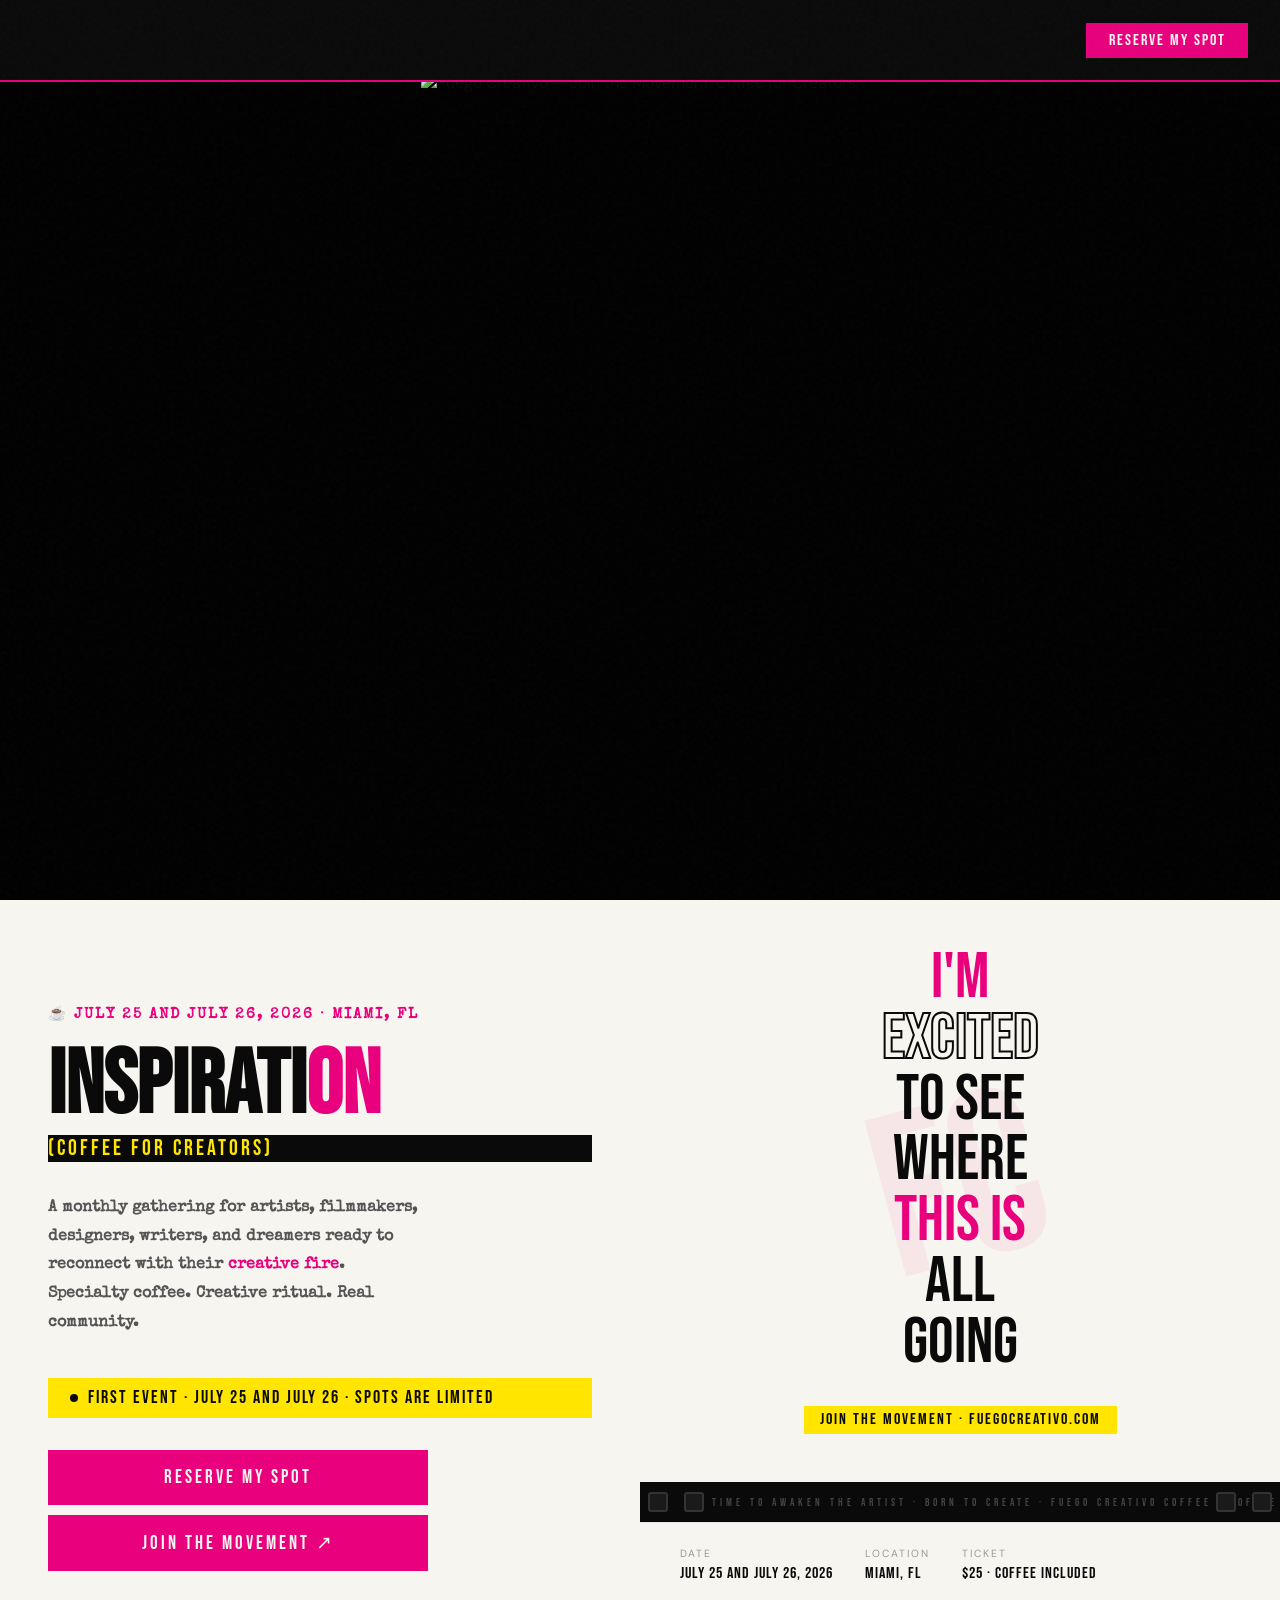
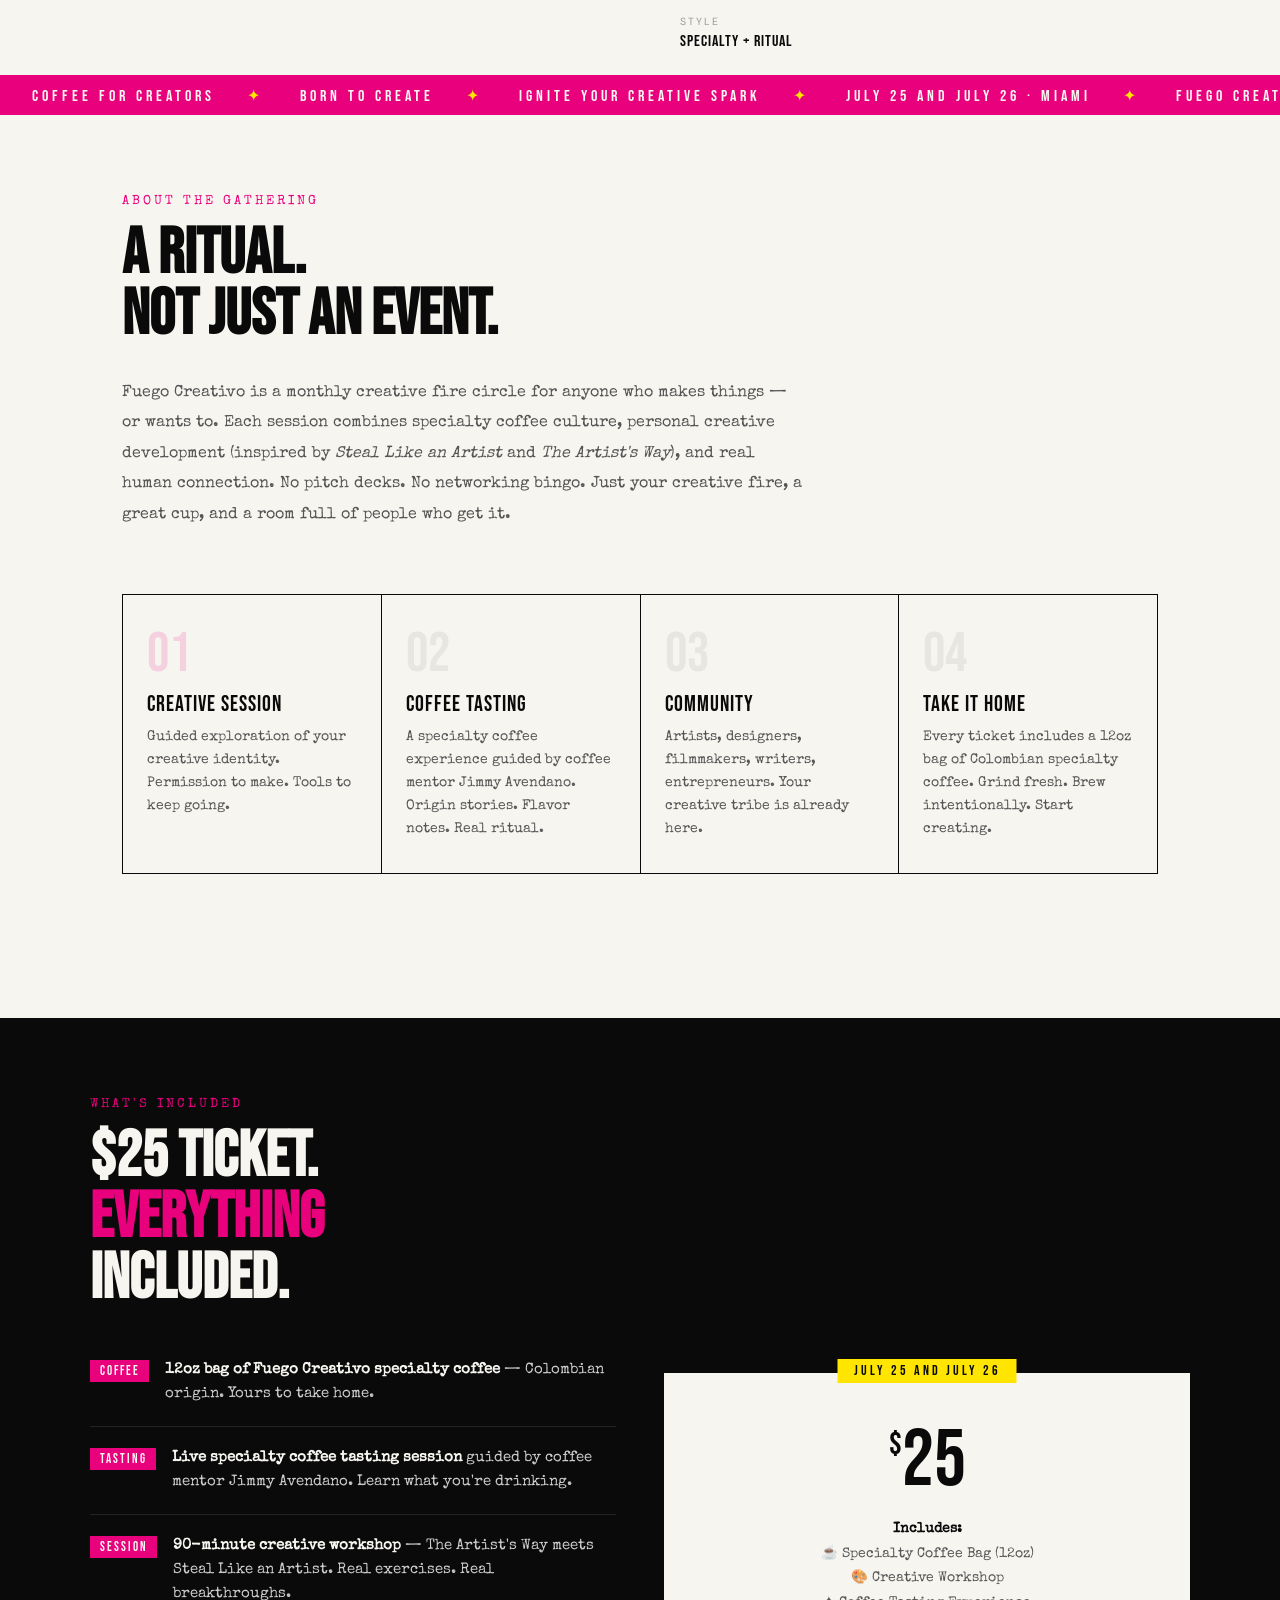
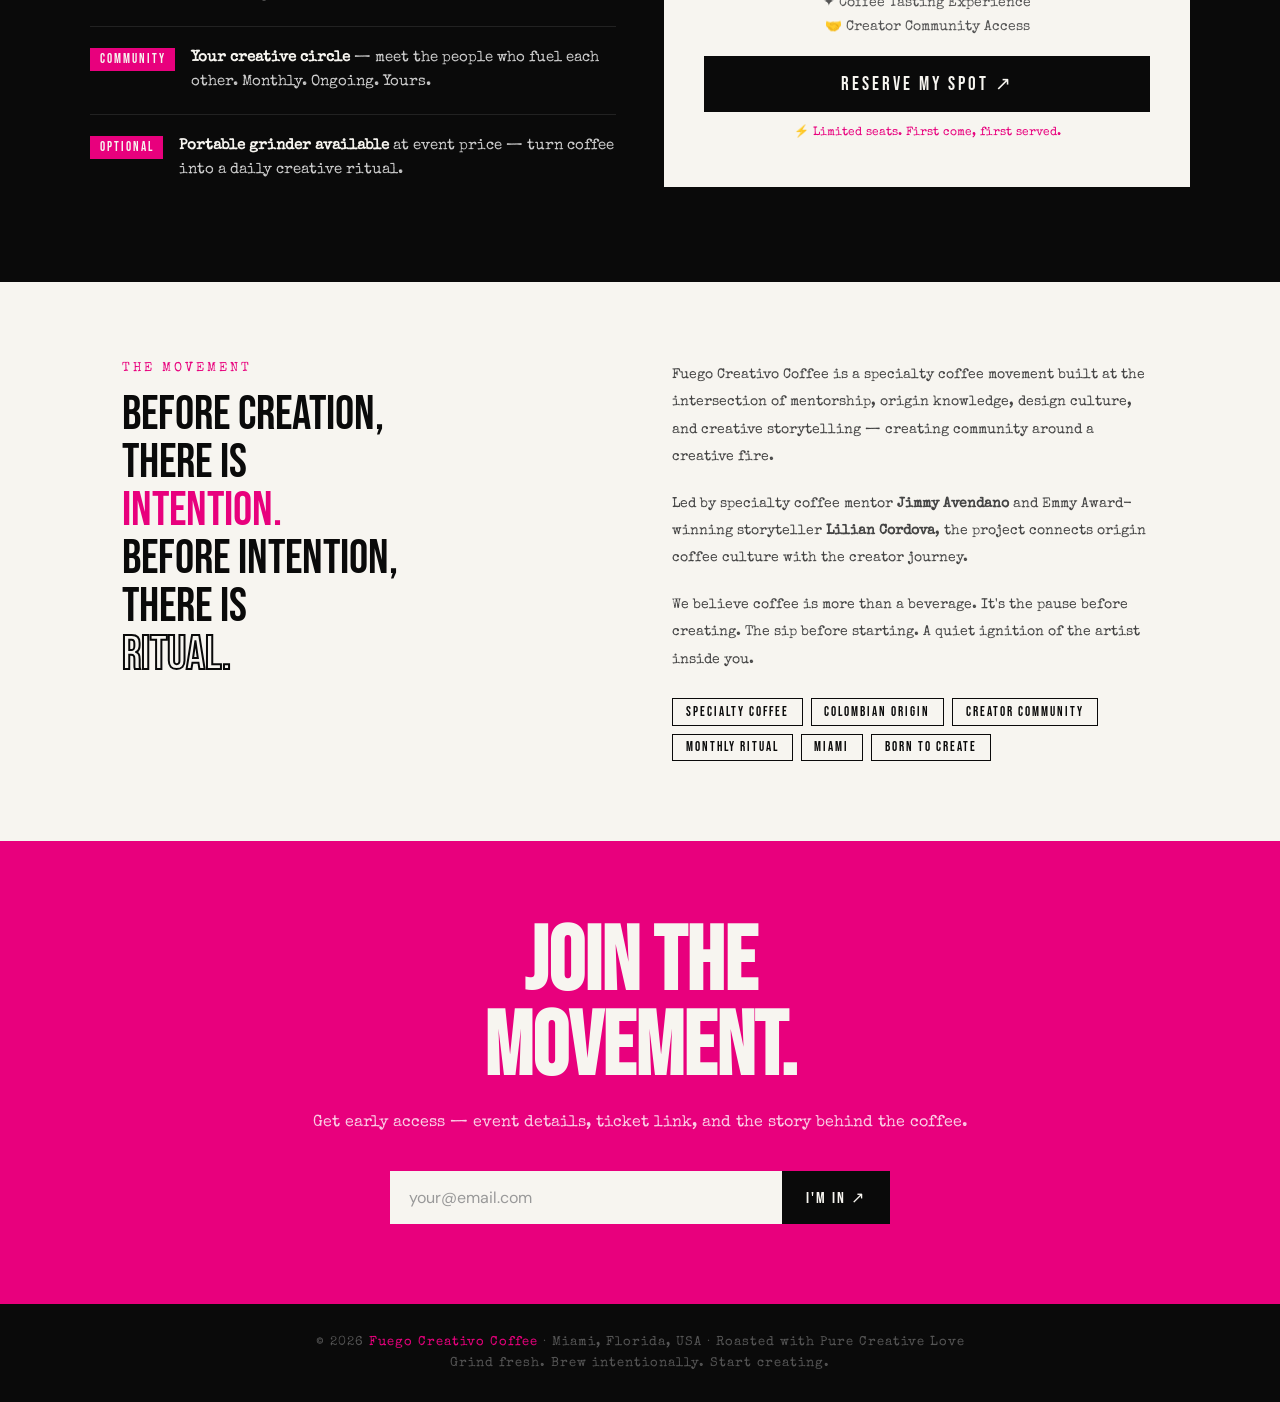
==== index.html @ 5af9d7dc "Refactor email capture and button styles in index.html - Replaced email input forms with a direct li" ====
<!DOCTYPE html>
<html lang="en">

<head>
  <meta charset="UTF-8">
  <meta name="viewport" content="width=device-width, initial-scale=1.0">
  <title>Fuego Creativo — Join the Movement</title>
  <link rel="preconnect" href="https://fonts.googleapis.com">
  <link
    href="https://fonts.googleapis.com/css2?family=Bebas+Neue&family=Special+Elite&family=DM+Sans:wght@300;400;500&display=swap"
    rel="stylesheet">
  <style>
    *,
    *::before,
    *::after {
      box-sizing: border-box;
      margin: 0;
      padding: 0;
    }

    :root {
      --pink: #E8007D;
      --blue: #007DFF;
      --green: #00FF00;
      --yellow: #FFE500;
      --black: #0A0A0A;
      --white: #F7F5F0;
      --gray-light: #E8E6E0;
      --gray-mid: #999;
      --gray-dark: #555;
    }

    html {
      scroll-behavior: smooth;
      overflow-x: hidden;
    }

    body {
      background: var(--white);
      color: var(--black);
      font-family: 'DM Sans', sans-serif;
      overflow-x: hidden;
      width: 100%;
    }

    /* ---- NOISE TEXTURE OVERLAY ---- */
    body::before {
      content: '';
      position: fixed;
      inset: 0;
      pointer-events: none;
      z-index: 999;
      opacity: 0.025;
      background-image: url("data:image/svg+xml,%3Csvg viewBox='0 0 256 256' xmlns='http://www.w3.org/2000/svg'%3E%3Cfilter id='n'%3E%3CfeTurbulence type='fractalNoise' baseFrequency='0.9' numOctaves='4' stitchTiles='stitch'/%3E%3C/filter%3E%3Crect width='100%25' height='100%25' filter='url(%23n)'/%3E%3C/svg%3E");
    }

    /* ---- NAV ---- */
    nav {
      position: fixed;
      top: 0;
      left: 0;
      right: 0;
      z-index: 100;
      display: flex;
      align-items: center;
      justify-content: space-between;
      padding: 1rem 2rem;
      background: var(--black);
      border-bottom: 2px solid var(--pink);
    }

    .nav-logo {
      display: flex;
      align-items: center;
      gap: 10px;
      min-width: 0;
    }

    .nav-logo img {
      height: 48px;
      width: auto;
      display: block;
      object-fit: contain;
      flex-shrink: 0;
    }

    .nav-brand {
      font-family: 'Bebas Neue', sans-serif;
      font-size: 1.4rem;
      color: var(--white);
      letter-spacing: 2px;
    }

    .nav-brand span {
      color: var(--pink);
    }

    .nav-cta {
      background: var(--pink);
      color: var(--white);
      font-family: 'Bebas Neue', sans-serif;
      font-size: 1rem;
      letter-spacing: 2px;
      border: none;
      padding: 0.5rem 1.4rem;
      cursor: pointer;
      text-decoration: none;
      transition: background 0.15s;
    }

    .nav-cta:hover {
      background: #c0006a;
    }

    /* ---- HERO BANNER: altura fija = viewport bajo nav; imagen escala por ALTO (100% del componente) ---- */
    .hero-banner {
      margin-top: 72px;
      width: 100%;
      height: calc(100vh - 72px);
      height: calc(100dvh - 72px);
      min-height: 260px;
      position: relative;
      overflow: hidden;
      background-color: black;
    }

    .hero-banner-img {
      position: absolute;
      left: 50%;
      top: 0;
      transform: translateX(-50%);
      height: 100%;
      width: auto;
      max-width: none;
      display: block;
      pointer-events: none;
    }

    /* ---- HERO (contenido, fondo blanco — debajo del banner) ---- */
    .hero {
      min-height: auto;
      padding-top: 0;
      display: grid;
      grid-template-columns: 1fr 1fr;
      position: relative;
      overflow: hidden;
      color: var(--blue);
      background: var(--white);
    }

    .hero-left {
      background: var(--white);
      padding: 4rem 3rem 4rem;
      display: flex;
      flex-direction: column;
      justify-content: center;
      position: relative;
    }

    .hero-eyebrow {
      font-family: 'Special Elite', monospace;
      font-size: 0.92rem;
      font-weight: 700;
      color: var(--pink);
      letter-spacing: 2px;
      text-transform: uppercase;
      margin-bottom: 1.5rem;
    }

    .hero-title {
      font-family: 'Bebas Neue', sans-serif;
      font-size: clamp(4rem, 7vw, 7rem);
      color: var(--black);
      line-height: 0.9;
      margin-bottom: 0.5rem;
    }

    .hero-title .on {
      color: var(--pink);
    }

    .hero-sub {
      font-family: 'Bebas Neue', sans-serif;
      font-size: 1.4rem;
      color: var(--yellow);
      letter-spacing: 3px;
      background: var(--black);
      display: inline-block;
      margin-bottom: 2rem;
    }

    .hero-desc {
      font-family: 'Special Elite', monospace;
      font-size: 1rem;
      font-weight: 700;
      color: var(--gray-dark);
      line-height: 1.8;
      max-width: 380px;
      margin-bottom: 2.5rem;
    }

    .hero-desc em {
      color: var(--pink);
      font-style: normal;
      font-weight: 700;
    }

    .hero-date-pill {
      display: inline-flex;
      align-items: center;
      gap: 10px;
      background: var(--yellow);
      color: var(--black);
      font-family: 'Bebas Neue', sans-serif;
      font-size: 1.1rem;
      letter-spacing: 2px;
      padding: 0.6rem 1.4rem;
      margin-bottom: 2rem;
    }

    .hero-date-pill .dot {
      width: 8px;
      height: 8px;
      background: var(--black);
      border-radius: 50%;
      animation: blink 1.2s ease-in-out infinite;
    }

    @keyframes blink {

      0%,
      100% {
        opacity: 1;
      }

      50% {
        opacity: 0.2;
      }
    }

    /* ---- HERO CTA (enlaces con estilo de botón) ---- */
    .hero-cta {
      display: flex;
      flex-direction: column;
      gap: 10px;
      max-width: 380px;
    }

    a.btn-main {
      text-decoration: none;
      display: block;
      box-sizing: border-box;
    }

    .btn-main {
      background: var(--pink);
      color: var(--white);
      font-family: 'Bebas Neue', sans-serif;
      font-size: 1.2rem;
      letter-spacing: 3px;
      border: none;
      padding: 1rem;
      cursor: pointer;
      transition: background 0.15s, transform 0.1s;
      text-align: center;
    }

    .btn-main:hover {
      background: #c0006a;
    }

    .btn-main:active {
      transform: scale(0.98);
    }

    /* Anclas: compensar nav fija al hacer scroll */
    #google-form,
    #ticket {
      scroll-margin-top: 88px;
    }

    /* ---- HERO RIGHT ---- */
    .hero-right {
      position: relative;
      display: flex;
      flex-direction: column;
      background: var(--white);
    }

    .hero-poster {
      flex: 1;
      display: flex;
      align-items: center;
      justify-content: center;
      overflow: hidden;
      position: relative;
      min-height: 300px;
      background: var(--white);
    }

    /* Big typographic poster background */
    .poster-bg-text {
      position: absolute;
      font-family: 'Bebas Neue', sans-serif;
      font-size: 18vw;
      color: rgba(232, 0, 125, 0.06);
      white-space: nowrap;
      user-select: none;
      top: 50%;
      left: 50%;
      transform: translate(-50%, -50%) rotate(-15deg);
      pointer-events: none;
    }

    .poster-content {
      position: relative;
      z-index: 2;
      padding: 3rem 2.5rem;
      text-align: center;
    }

    .poster-big {
      font-family: 'Bebas Neue', sans-serif;
      font-size: clamp(2.5rem, 5vw, 4.5rem);
      color: var(--black);
      line-height: 0.95;
      margin-bottom: 1rem;
    }

    .poster-big .highlight {
      color: var(--pink);
      -webkit-text-stroke: 0px;
    }

    .poster-big .outline {
      -webkit-text-stroke: 2px var(--black);
      color: transparent;
    }

    .join-label {
      display: inline-block;
      background: var(--yellow);
      color: var(--black);
      font-family: 'Bebas Neue', sans-serif;
      font-size: 1rem;
      letter-spacing: 2px;
      padding: 0.3rem 1rem;
      margin-top: 1rem;
    }

    /* decorative film strip */
    .film-strip {
      width: 100%;
      height: 40px;
      background: var(--black);
      display: flex;
      align-items: center;
      gap: 0;
      overflow: hidden;
      flex-shrink: 0;
    }

    .film-hole {
      width: 20px;
      height: 20px;
      background: #1a1a1a;
      border: 2px solid #333;
      border-radius: 3px;
      flex-shrink: 0;
      margin: 0 8px;
    }

    .film-text {
      font-family: 'Bebas Neue', sans-serif;
      font-size: 0.7rem;
      color: #444;
      letter-spacing: 4px;
      white-space: nowrap;
      flex: 1;
      text-align: center;
    }

    .hero-info-bar {
      padding: 1.5rem 2.5rem;
      display: flex;
      gap: 2rem;
      border-top: 1.5px solid var(--gray-light);
      flex-wrap: wrap;
      background: var(--white);
    }

    .info-item {
      display: flex;
      flex-direction: column;
      gap: 4px;
    }

    .info-label {
      font-size: 0.65rem;
      text-transform: uppercase;
      letter-spacing: 2px;
      color: var(--gray-mid);
      font-family: 'DM Sans', sans-serif;
    }

    .info-value {
      font-family: 'Bebas Neue', sans-serif;
      font-size: 1rem;
      color: var(--black);
      letter-spacing: 1px;
    }

    /* ---- MARQUEE BAND ---- */
    .marquee-band {
      background: var(--pink);
      overflow: hidden;
      padding: 0.6rem 0;
      white-space: nowrap;
    }

    .marquee-inner {
      display: inline-block;
      animation: marquee 18s linear infinite;
    }

    @keyframes marquee {
      from {
        transform: translateX(0);
      }

      to {
        transform: translateX(-50%);
      }
    }

    .marquee-inner span {
      font-family: 'Bebas Neue', sans-serif;
      font-size: 1rem;
      letter-spacing: 4px;
      color: var(--white);
      margin: 0 2rem;
    }

    .marquee-inner .dot-sep {
      color: var(--yellow);
      margin: 0;
    }

    /* ---- WHAT IS IT ---- */
    .section {
      padding: 5rem 2rem;
      max-width: 1100px;
      margin: 0 auto;
    }

    .section-eyebrow {
      font-family: 'Special Elite', monospace;
      font-size: 0.8rem;
      color: var(--pink);
      letter-spacing: 3px;
      text-transform: uppercase;
      margin-bottom: 1rem;
    }

    .section-title {
      font-family: 'Bebas Neue', sans-serif;
      font-size: clamp(2.5rem, 5vw, 4rem);
      line-height: 0.95;
      margin-bottom: 2rem;
    }

    /* ---- PILLARS GRID ---- */
    .pillars {
      display: grid;
      grid-template-columns: repeat(auto-fit, minmax(220px, 1fr));
      gap: 1px;
      background: var(--black);
      border: 1.5px solid var(--black);
      margin: 4rem 0;
    }

    .pillar {
      background: var(--white);
      padding: 2rem 1.5rem;
      position: relative;
    }

    .pillar-num {
      font-family: 'Bebas Neue', sans-serif;
      font-size: 3.5rem;
      color: var(--gray-light);
      line-height: 1;
      margin-bottom: 0.5rem;
    }

    .pillar-icon {
      font-size: 1.5rem;
      margin-bottom: 0.75rem;
      display: block;
    }

    .pillar-title {
      font-family: 'Bebas Neue', sans-serif;
      font-size: 1.4rem;
      letter-spacing: 1px;
      margin-bottom: 0.5rem;
    }

    .pillar-desc {
      font-size: 0.85rem;
      color: #555;
      line-height: 1.7;
      font-family: 'Special Elite', monospace;
    }

    .pillar:nth-child(1) .pillar-num {
      color: rgba(232, 0, 125, 0.15);
    }

    /* ---- WHAT YOU GET ---- */
    .what-section {
      background: var(--black);
      color: var(--white);
      padding: 5rem 2rem;
    }

    .what-inner {
      max-width: 1100px;
      margin: 0 auto;
    }

    .what-grid {
      display: grid;
      grid-template-columns: 1fr 1fr;
      gap: 3rem;
      align-items: center;
      margin-top: 3rem;
    }

    .what-items {
      display: flex;
      flex-direction: column;
      gap: 1.2rem;
    }

    .what-item {
      display: flex;
      gap: 1rem;
      align-items: flex-start;
      border-bottom: 1px solid #222;
      padding-bottom: 1.2rem;
    }

    .what-item:last-child {
      border-bottom: none;
    }

    .what-tag {
      background: var(--pink);
      color: var(--white);
      font-family: 'Bebas Neue', sans-serif;
      font-size: 0.8rem;
      letter-spacing: 2px;
      padding: 0.2rem 0.6rem;
      flex-shrink: 0;
      margin-top: 2px;
    }

    .what-text {
      font-size: 0.95rem;
      color: #ccc;
      line-height: 1.6;
      font-family: 'Special Elite', monospace;
    }

    .what-text strong {
      color: var(--white);
      font-style: normal;
    }

    .price-box {
      background: var(--white);
      color: var(--black);
      padding: 3rem 2.5rem;
      text-align: center;
      position: relative;
    }

    .price-box::before {
      content: 'July 25 and July 26';
      position: absolute;
      top: -14px;
      left: 50%;
      transform: translateX(-50%);
      background: var(--yellow);
      color: var(--black);
      font-family: 'Bebas Neue', sans-serif;
      font-size: 0.85rem;
      letter-spacing: 3px;
      padding: 0.25rem 1rem;
    }

    .price-amount {
      font-family: 'Bebas Neue', sans-serif;
      font-size: 5rem;
      line-height: 1;
      color: var(--black);
    }

    .price-amount sup {
      font-size: 2rem;
      vertical-align: top;
      margin-top: 0.5rem;
      display: inline-block;
    }

    .price-includes {
      font-family: 'Special Elite', monospace;
      font-size: 0.85rem;
      color: #555;
      margin: 1rem 0;
      line-height: 1.8;
    }

    .price-includes strong {
      color: var(--black);
    }

    .btn-price {
      background: var(--black);
      color: var(--white);
      font-family: 'Bebas Neue', sans-serif;
      font-size: 1.2rem;
      letter-spacing: 3px;
      border: none;
      padding: 1rem 2rem;
      cursor: pointer;
      width: 100%;
      margin-top: 1rem;
      transition: background 0.15s;
      text-decoration: none;
      text-align: center;
      display: block;
      box-sizing: border-box;
    }

    .btn-price:hover {
      background: var(--pink);
    }

    .spots-left {
      font-family: 'Special Elite', monospace;
      font-size: 0.75rem;
      color: var(--pink);
      margin-top: 0.75rem;
    }

    /* ---- ABOUT ---- */
    .about-band {
      padding: 5rem 2rem;
      max-width: 1100px;
      margin: 0 auto;
      display: grid;
      grid-template-columns: 1fr 1fr;
      gap: 4rem;
      align-items: start;
    }

    .about-quote {
      font-family: 'Bebas Neue', sans-serif;
      font-size: clamp(2rem, 4vw, 3rem);
      line-height: 1;
      color: var(--black);
    }

    .about-quote .pink {
      color: var(--pink);
    }

    .about-quote .outline-text {
      -webkit-text-stroke: 2px var(--black);
      color: transparent;
    }

    .about-body {
      font-family: 'Special Elite', monospace;
      font-size: 0.9rem;
      line-height: 1.9;
      color: #444;
    }

    .about-body p {
      margin-bottom: 1.2rem;
    }

    .about-tags {
      display: flex;
      flex-wrap: wrap;
      gap: 8px;
      margin-top: 1.5rem;
    }

    .tag {
      font-family: 'Bebas Neue', sans-serif;
      font-size: 0.8rem;
      letter-spacing: 2px;
      padding: 0.3rem 0.8rem;
      border: 1.5px solid var(--black);
      color: var(--black);
      cursor: default;
    }

    /* ---- BOTTOM CTA ---- */
    .cta-section {
      background: var(--pink);
      padding: 5rem 2rem;
      text-align: center;
    }

    .cta-section .cta-title {
      font-family: 'Bebas Neue', sans-serif;
      font-size: clamp(3rem, 7vw, 6rem);
      color: var(--white);
      line-height: 0.95;
      margin-bottom: 1.5rem;
    }

    .cta-section .cta-sub {
      font-family: 'Special Elite', monospace;
      font-size: 1rem;
      color: rgba(255, 255, 255, 0.8);
      margin-bottom: 2.5rem;
    }

    .cta-form {
      display: flex;
      gap: 0;
      max-width: 500px;
      margin: 0 auto;
    }

    .cta-form input {
      flex: 1;
      background: var(--white);
      border: none;
      font-family: 'DM Sans', sans-serif;
      font-size: 1rem;
      padding: 1rem 1.2rem;
      outline: none;
      color: var(--black);
    }

    .cta-form input::placeholder {
      color: #999;
    }

    .cta-btn {
      background: var(--black);
      color: var(--white);
      font-family: 'Bebas Neue', sans-serif;
      font-size: 1rem;
      letter-spacing: 2px;
      border: none;
      padding: 1rem 1.5rem;
      cursor: pointer;
      white-space: nowrap;
    }

    .cta-btn:hover {
      background: #222;
    }

    /* ---- FOOTER ---- */
    footer {
      background: var(--black);
      color: #555;
      text-align: center;
      padding: 2rem;
      font-family: 'Special Elite', monospace;
      font-size: 0.8rem;
      letter-spacing: 1px;
    }

    footer span {
      color: var(--pink);
    }

    /* ---- SUCCESS STATE ---- */
    .success-msg {
      display: none;
      text-align: center;
      padding: 1.5rem;
      background: rgba(232, 0, 125, 0.1);
      border: 1.5px solid var(--pink);
      margin-top: 0.5rem;
    }

    .success-msg p {
      font-family: 'Special Elite', monospace;
      font-size: 0.9rem;
      color: var(--pink);
    }

    /* ---- GLOBAL OVERFLOW GUARD ---- */
    img,
    video,
    svg,
    iframe {
      max-width: 100%;
    }

    * {
      min-width: 0;
    }

    /* ---- RESPONSIVE ---- */
    @media (max-width: 768px) {

      /* ---- HERO ---- */
      .hero {
        grid-template-columns: 1fr;
        min-height: auto;
      }

      .hero-left {
        padding: 3rem 1.2rem 2.5rem;
        order: 1;
        overflow: hidden;
      }

      .hero-title {
        font-size: clamp(2.6rem, 10vw, 3.5rem);
        word-break: break-word;
      }

      .hero-sub {
        font-size: 1.1rem;
        letter-spacing: 1px;
        max-width: 100%;
        white-space: normal;
        word-break: break-word;
      }

      .hero-desc {
        max-width: 100%;
        font-size: 0.95rem;
        word-break: break-word;
      }

      .hero-eyebrow {
        font-size: 0.82rem;
        letter-spacing: 1px;
        word-break: break-word;
      }

      .hero-date-pill {
        font-size: 0.85rem;
        padding: 0.5rem 0.9rem;
        white-space: normal;
        line-height: 1.4;
        letter-spacing: 1px;
        max-width: 100%;
      }

      .hero-cta {
        max-width: 100%;
        width: 100%;
      }

      .btn-main {
        width: 100%;
        font-size: 1rem;
        padding: 0.9rem 1rem;
        letter-spacing: 1px;
      }

      /* ---- HERO RIGHT ---- */
      .hero-right {
        order: 2;
        min-height: auto;
      }

      .hero-poster {
        min-height: 55vw;
        padding: 0;
      }

      .poster-content {
        padding: 2rem 1.2rem;
      }

      .poster-big {
        font-size: clamp(2rem, 10vw, 3.5rem);
        line-height: 1;
      }

      .poster-bg-text {
        font-size: 40vw;
      }

      .join-label {
        font-size: 0.8rem;
        letter-spacing: 1px;
        padding: 0.3rem 0.7rem;
      }

      .film-strip {
        height: 36px;
      }

      .film-text-extra {
        display: none;
      }

      .hero-info-bar {
        padding: 1rem 1.5rem;
        gap: 1rem;
        display: grid;
        grid-template-columns: 1fr 1fr;
      }

      /* ---- SECCIONES GENERALES ---- */
      .section {
        padding: 3rem 1.2rem;
      }

      .section-title {
        font-size: clamp(2rem, 10vw, 3rem);
      }

      /* pillars */
      .pillars {
        grid-template-columns: 1fr;
        margin: 2rem 0;
      }

      /* what you get */
      .what-section {
        padding: 3rem 1.2rem;
      }

      .what-grid {
        grid-template-columns: 1fr;
        gap: 2rem;
      }

      .price-box {
        padding: 2rem 1.2rem;
      }

      /* about */
      .about-band {
        grid-template-columns: 1fr;
        gap: 2rem;
        padding: 3rem 1.2rem;
      }

      .about-quote {
        font-size: clamp(1.8rem, 8vw, 2.5rem);
      }

      /* cta */
      .cta-section {
        padding: 3rem 1.2rem;
      }

      .cta-form {
        flex-direction: column;
        max-width: 100%;
      }

      .cta-form input,
      .cta-btn {
        width: 100%;
      }

      /* nav */
      nav {
        padding: 0.8rem 1.2rem;
      }

      .nav-logo img {
        height: 40px;
        max-width: 48px;
      }

      .nav-brand {
        font-size: 1.1rem;
        letter-spacing: 1px;
      }

      .nav-cta {
        font-size: 0.85rem;
        padding: 0.4rem 0.9rem;
      }
    }

    /* ---- ENTRANCE ANIMATIONS ---- */
    .fade-up {
      opacity: 0;
      transform: translateY(24px);
      transition: opacity 0.6s ease, transform 0.6s ease;
    }

    .fade-up.visible {
      opacity: 1;
      transform: translateY(0);
    }
  </style>
</head>

<body>

  <!-- NAV -->
  <nav>
    <div class="nav-logo">
      <img src="https://i.imgur.com/DsZ4qYK.png" alt="" loading="eager" decoding="async">
    </div>
    <a href="#ticket" class="nav-cta">Reserve My Spot</a>
  </nav>

  <!-- Imagen subida por lili en google photos -->
  <!-- https://photos.google.com/share/AF1QipPESKp0J7KnhTkKwZ7yNRNxaxfKoaj4ihiTkLRmJrGRpCVS4npY5O2YjLJQ8ughfw/photo/AF1QipOMtvYX56gHQocEB1tMNFiVawGGtebPVFEAqGS8?key=eUp3dnlabGpqal9iOURBdUZSWHBSa1diTzRnM2R3 -->
  <!-- HERO BANNER (altura viewport; imagen a altura 100%) -->
  <section class="hero-banner" aria-label="Fuego Creativo">
    <img class="hero-banner-img" src="https://i.imgur.com/owM4uBe.png"
      alt="Fuego Creativo — Join the Movement. Coffee for Creators." loading="eager" decoding="async">
  </section>

  <!-- HERO -->
  <section class="hero">
    <div class="hero-left">
      <p class="hero-eyebrow">☕ July 25 and July 26, 2026 · Miami, FL</p>
      <h1 class="hero-title">INSPIRATI<span class="on">ON</span></h1>
      <p class="hero-sub">(Coffee For Creators)</p>
      <p class="hero-desc">
        A monthly gathering for artists, filmmakers, designers, writers, and dreamers ready to reconnect with their
        <em>creative fire</em>. Specialty coffee. Creative ritual. Real community.
      </p>

      <div class="hero-date-pill">
        <span class="dot"></span>
        FIRST EVENT · July 25 and July 26 · SPOTS ARE LIMITED
      </div>

      <!-- FORM -->
      <div id="hero-cta">
        <div class="hero-cta">
          <a href="#ticket" class="btn-main">RESERVE MY SPOT</a>
          <a href="#google-form" class="btn-main">JOIN THE MOVEMENT ↗</a>
        </div>
      </div>
    </div>

    <div class="hero-right">
      <div class="hero-poster">
        <div class="poster-bg-text">FC</div>
        <div class="poster-content">
          <div class="poster-big">
            <span class="highlight">I'M</span><br>
            <span class="outline">EXCITED</span><br>
            TO SEE<br>
            WHERE<br>
            <span class="highlight">THIS IS</span><br>
            ALL<br>
            GOING
          </div>
          <div class="join-label">Join the Movement · Fuegocreativo.com</div>
        </div>
      </div>

      <div class="film-strip">
        <div class="film-hole"></div>
        <div class="film-hole"></div>
        <span class="film-text">TIME TO AWAKEN THE ARTIST<span class="film-text-extra"> · BORN TO CREATE · FUEGO
            CREATIVO COFFEE · COFFEE FOR CREATORS</span></span>
        <div class="film-hole"></div>
        <div class="film-hole"></div>
      </div>

      <div class="hero-info-bar">
        <div class="info-item">
          <span class="info-label">Date</span>
          <span class="info-value">July 25 and July 26, 2026</span>
        </div>
        <div class="info-item">
          <span class="info-label">Location</span>
          <span class="info-value">Miami, FL</span>
        </div>
        <div class="info-item">
          <span class="info-label">Ticket</span>
          <span class="info-value">$25 · Coffee Included</span>
        </div>
        <div class="info-item">
          <span class="info-label">Style</span>
          <span class="info-value">Specialty + Ritual</span>
        </div>
      </div>
    </div>
  </section>

  <!-- MARQUEE -->
  <div class="marquee-band" aria-hidden="true">
    <div class="marquee-inner">
      <span>COFFEE FOR CREATORS</span><span class="dot-sep">✦</span>
      <span>BORN TO CREATE</span><span class="dot-sep">✦</span>
      <span>IGNITE YOUR CREATIVE SPARK</span><span class="dot-sep">✦</span>
      <span>July 25 and July 26 · MIAMI</span><span class="dot-sep">✦</span>
      <span>FUEGO CREATIVO COFFEE</span><span class="dot-sep">✦</span>
      <span>JOIN THE MOVEMENT</span><span class="dot-sep">✦</span>
      <span>AWAKEN THE ARTIST</span><span class="dot-sep">✦</span>
      <span>COFFEE FOR CREATORS</span><span class="dot-sep">✦</span>
      <span>BORN TO CREATE</span><span class="dot-sep">✦</span>
      <span>IGNITE YOUR CREATIVE SPARK</span><span class="dot-sep">✦</span>
      <span>July 25 and July 26 · MIAMI</span><span class="dot-sep">✦</span>
      <span>FUEGO CREATIVO COFFEE</span><span class="dot-sep">✦</span>
      <span>JOIN THE MOVEMENT</span><span class="dot-sep">✦</span>
      <span>AWAKEN THE ARTIST</span><span class="dot-sep">✦</span>
    </div>
  </div>

  <!-- WHAT IS IT -->
  <div class="section fade-up">
    <p class="section-eyebrow">About the Gathering</p>
    <h2 class="section-title">A RITUAL.<br>NOT JUST AN EVENT.</h2>
    <p style="font-family:'Special Elite',monospace; font-size:1rem; color:#555; line-height:1.9; max-width:680px;">
      Fuego Creativo is a monthly creative fire circle for anyone who makes things — or wants to. Each session combines
      specialty coffee culture, personal creative development (inspired by <em>Steal Like an Artist</em> and <em>The
        Artist's Way</em>), and real human connection. No pitch decks. No networking bingo. Just your creative fire, a
      great cup, and a room full of people who get it.
    </p>

    <div class="pillars">
      <div class="pillar">
        <div class="pillar-num">01</div>
        <div class="pillar-title">Creative Session</div>
        <p class="pillar-desc">Guided exploration of your creative identity. Permission to make. Tools to keep going.
        </p>
      </div>
      <div class="pillar">
        <div class="pillar-num">02</div>
        <div class="pillar-title">Coffee Tasting</div>
        <p class="pillar-desc">A specialty coffee experience guided by coffee mentor Jimmy Avendano. Origin stories.
          Flavor notes. Real ritual.</p>
      </div>
      <div class="pillar">
        <div class="pillar-num">03</div>
        <div class="pillar-title">Community</div>
        <p class="pillar-desc">Artists, designers, filmmakers, writers, entrepreneurs. Your creative tribe is already
          here.</p>
      </div>
      <div class="pillar">
        <div class="pillar-num">04</div>
        <div class="pillar-title">Take It Home</div>
        <p class="pillar-desc">Every ticket includes a 12oz bag of Colombian specialty coffee. Grind fresh. Brew
          intentionally. Start creating.</p>
      </div>
    </div>
  </div>

  <!-- WHAT YOU GET + TICKET -->
  <div class="what-section" id="ticket">
    <div class="what-inner">
      <p class="section-eyebrow" style="color: #E8007D;">What's Included</p>
      <h2 class="section-title" style="color: var(--white);">$25 TICKET.<br><span
          style="color: var(--pink);">EVERYTHING</span><br>INCLUDED.</h2>

      <div class="what-grid">
        <div class="what-items">
          <div class="what-item">
            <span class="what-tag">COFFEE</span>
            <p class="what-text"><strong>12oz bag of Fuego Creativo specialty coffee</strong> — Colombian origin. Yours
              to take home.</p>
          </div>
          <div class="what-item">
            <span class="what-tag">TASTING</span>
            <p class="what-text"><strong>Live specialty coffee tasting session</strong> guided by coffee mentor Jimmy
              Avendano. Learn what you're drinking.</p>
          </div>
          <div class="what-item">
            <span class="what-tag">SESSION</span>
            <p class="what-text"><strong>90-minute creative workshop</strong> — The Artist's Way meets Steal Like an
              Artist. Real exercises. Real breakthroughs.</p>
          </div>
          <div class="what-item">
            <span class="what-tag">COMMUNITY</span>
            <p class="what-text"><strong>Your creative circle</strong> — meet the people who fuel each other. Monthly.
              Ongoing. Yours.</p>
          </div>
          <div class="what-item">
            <span class="what-tag">OPTIONAL</span>
            <p class="what-text"><strong>Portable grinder available</strong> at event price — turn coffee into a daily
              creative ritual.</p>
          </div>
        </div>

        <div class="price-box">
          <div class="price-amount"><sup>$</sup>25</div>
          <p class="price-includes">
            <strong>Includes:</strong><br>
            ☕ Specialty Coffee Bag (12oz)<br>
            🎨 Creative Workshop<br>
            ✦ Coffee Tasting Experience<br>
            🤝 Creator Community Access
          </p>
          <a href="https://www.eventbrite.com/e/fuego-creativo-monthly-gathering-tickets-1989271072327?aff=oddtdtcreator"
            class="btn-price" target="_blank" rel="noopener noreferrer">RESERVE MY SPOT ↗</a>
          <p class="spots-left">⚡ Limited seats. First come, first served.</p>
        </div>
      </div>
    </div>
  </div>

  <!-- ABOUT -->
  <div class="about-band fade-up">
    <div>
      <p class="section-eyebrow">The Movement</p>
      <div class="about-quote">
        BEFORE CREATION,<br>
        THERE IS<br>
        <span class="pink">INTENTION.</span><br>
        BEFORE INTENTION,<br>
        THERE IS<br>
        <span class="outline-text">RITUAL.</span>
      </div>
    </div>
    <div>
      <div class="about-body">
        <p>Fuego Creativo Coffee is a specialty coffee movement built at the intersection of mentorship, origin
          knowledge, design culture, and creative storytelling — creating community around a creative fire.</p>
        <p>Led by specialty coffee mentor <strong>Jimmy Avendano</strong> and Emmy Award-winning storyteller
          <strong>Lilian Cordova</strong>, the project connects origin coffee culture with the creator journey.
        </p>
        <p>We believe coffee is more than a beverage. It's the pause before creating. The sip before starting. A quiet
          ignition of the artist inside you.</p>
      </div>
      <div class="about-tags">
        <span class="tag">SPECIALTY COFFEE</span>
        <span class="tag">COLOMBIAN ORIGIN</span>
        <span class="tag">CREATOR COMMUNITY</span>
        <span class="tag">MONTHLY RITUAL</span>
        <span class="tag">MIAMI</span>
        <span class="tag">BORN TO CREATE</span>
      </div>
    </div>
  </div>

  <!-- BOTTOM CTA -->
  <div class="cta-section" id="google-form">
    <h2 class="cta-title">JOIN THE<br>MOVEMENT.</h2>
    <p class="cta-sub">Get early access — event details, ticket link, and the story behind the coffee.</p>
    <form class="cta-form" id="ctaForm"
      action="https://google.us15.list-manage.com/subscribe/post?u=fffe2862cacbb609a5a94c54c&amp;id=5f646c5e90&amp;f_id=0055b9e0f0"
      method="post" target="mailchimp-hidden"
      onsubmit="handleSubmit(event, 'ctaForm', 'ctaSuccess')">
      <input type="email" name="EMAIL" id="mce-EMAIL-cta" placeholder="your@email.com" required>
      <div aria-hidden="true" style="position:absolute;left:-5000px;">
        <input type="text" name="b_fffe2862cacbb609a5a94c54c_5f646c5e90" tabindex="-1" value="">
      </div>
      <button type="submit" class="cta-btn">I'M IN ↗</button>
    </form>
    <div class="success-msg" id="ctaSuccess"
      style="max-width:500px;margin:0.75rem auto 0;background:rgba(255,255,255,0.15);border-color:rgba(255,255,255,0.5);">
      <p style="color:white;">🔥 Welcome to the movement. See you July 25 and July 26.</p>
    </div>
  </div>

  <iframe name="mailchimp-hidden" title="Mailchimp signup" style="display:none;"></iframe>

  <!-- FOOTER -->
  <footer>
    <p>© 2026 <span>Fuego Creativo Coffee</span> · Miami, Florida, USA · Roasted with Pure Creative Love</p>
    <p style="margin-top:0.5rem;">Grind fresh. Brew intentionally. Start creating.</p>
  </footer>

  <script>
    function handleSubmit(e, formId, successId) {
      e.preventDefault();
      const form = document.getElementById(formId);
      const success = document.getElementById(successId);
      const email = form.querySelector('input[name="EMAIL"]');
      if (!email || !email.value.trim()) return;

      form.submit();

      form.style.display = 'none';
      success.style.display = 'block';
    }

    // Scroll-triggered fade-ups
    const observer = new IntersectionObserver((entries) => {
      entries.forEach(e => {
        if (e.isIntersecting) {
          e.target.classList.add('visible');
        }
      });
    }, { threshold: 0.15 });

    document.querySelectorAll('.fade-up').forEach(el => observer.observe(el));
  </script>
</body>

</html>
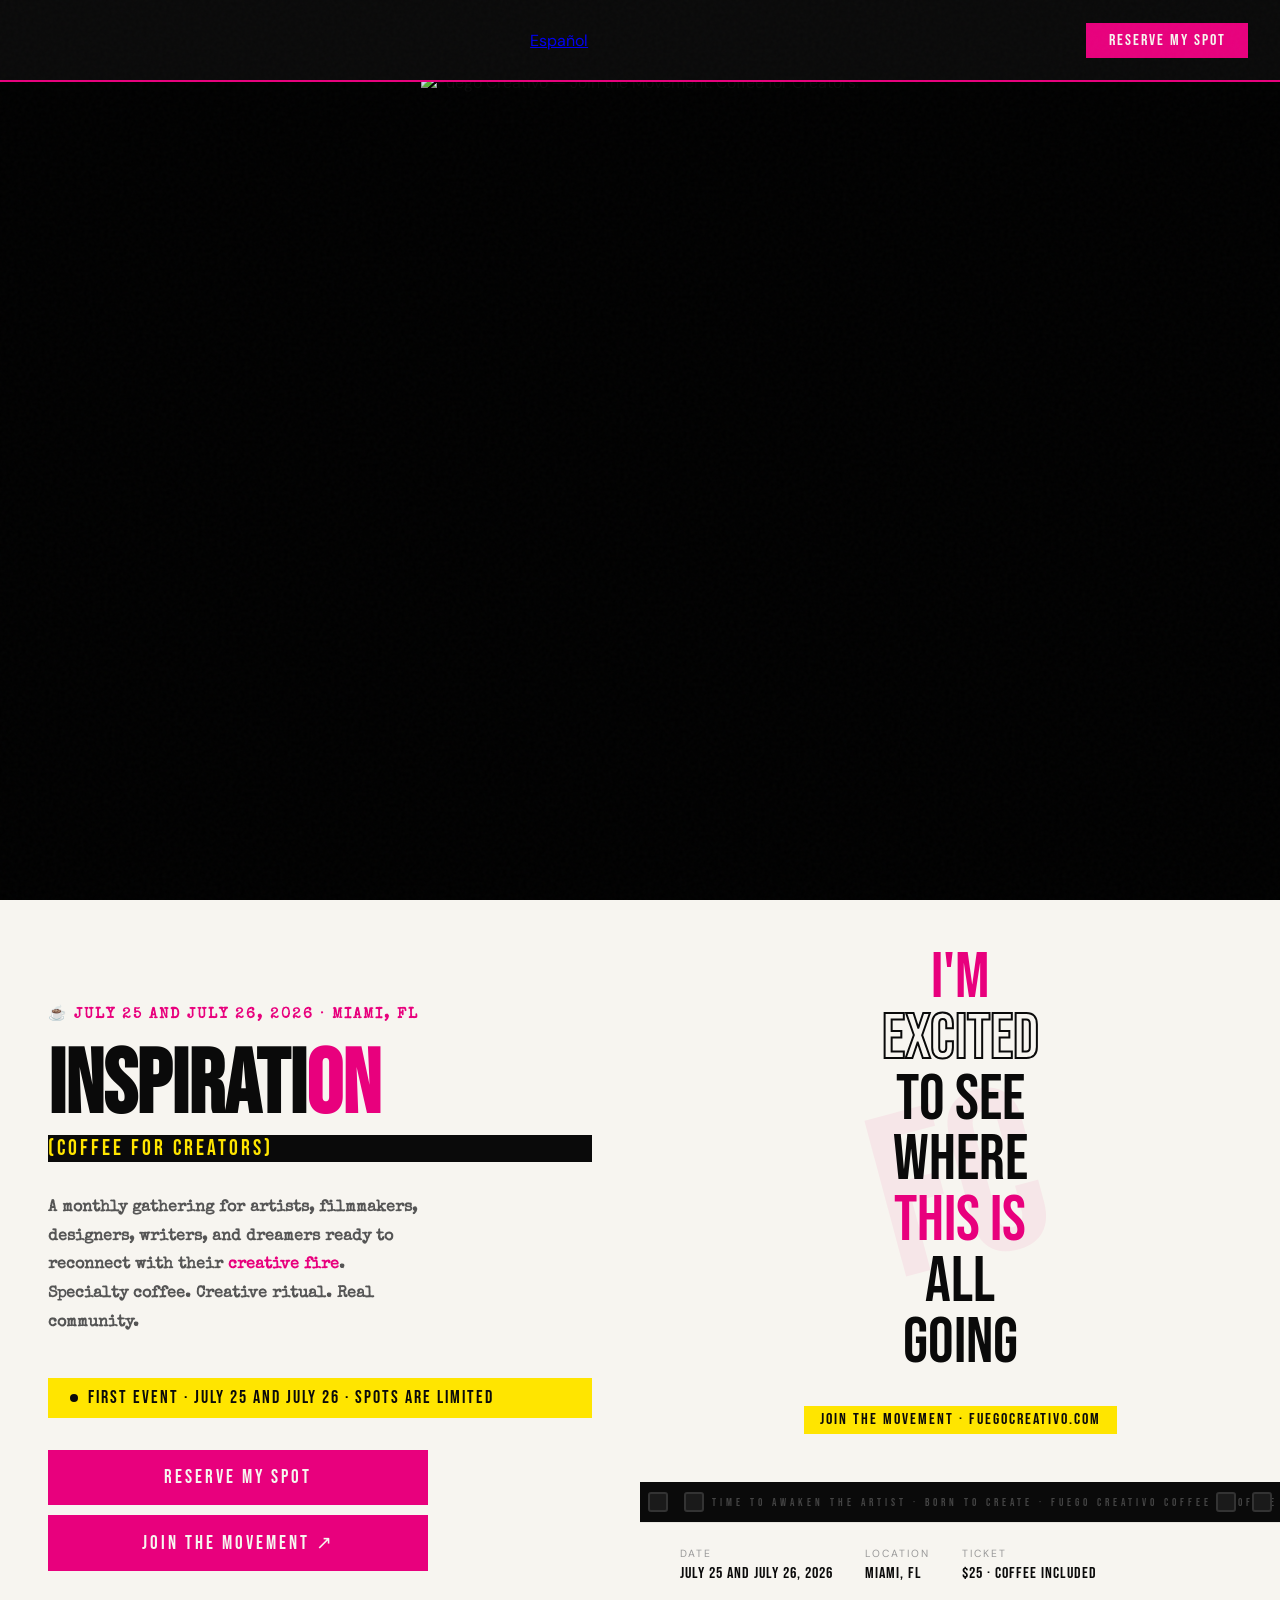
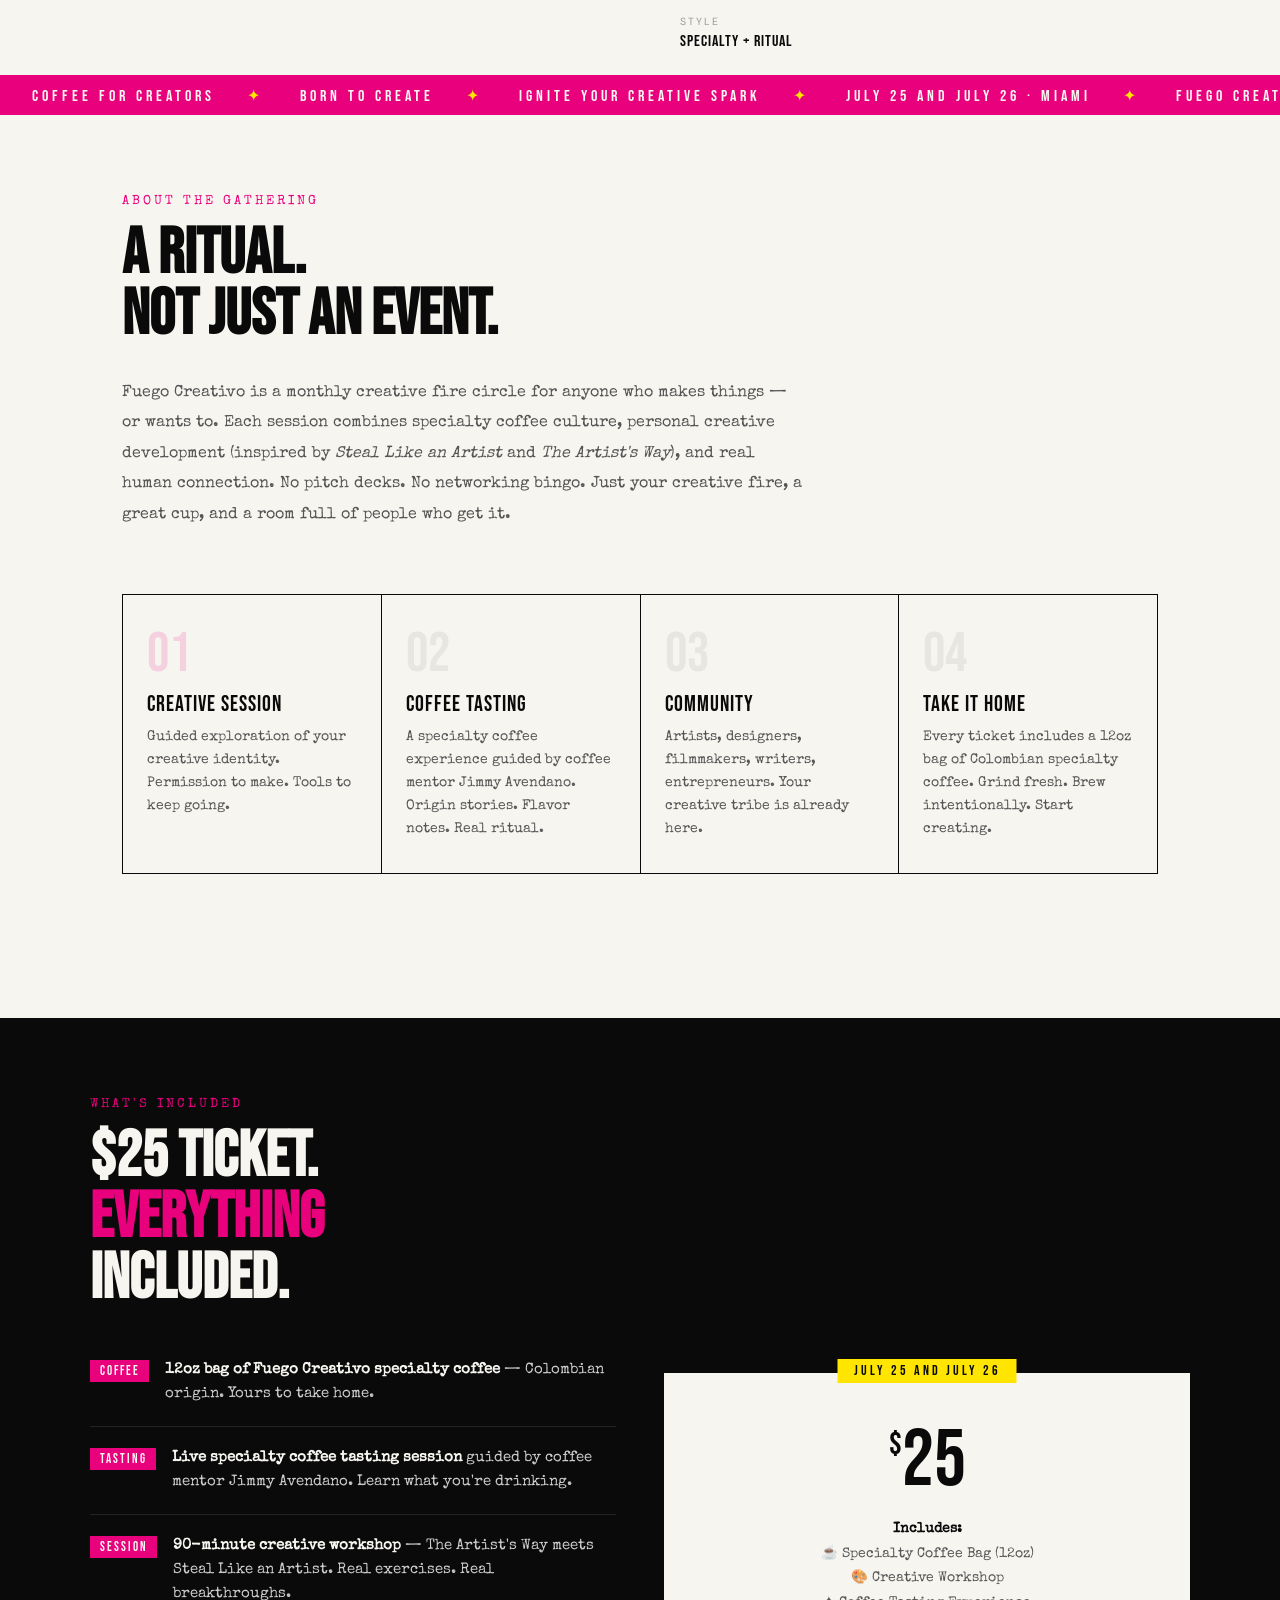
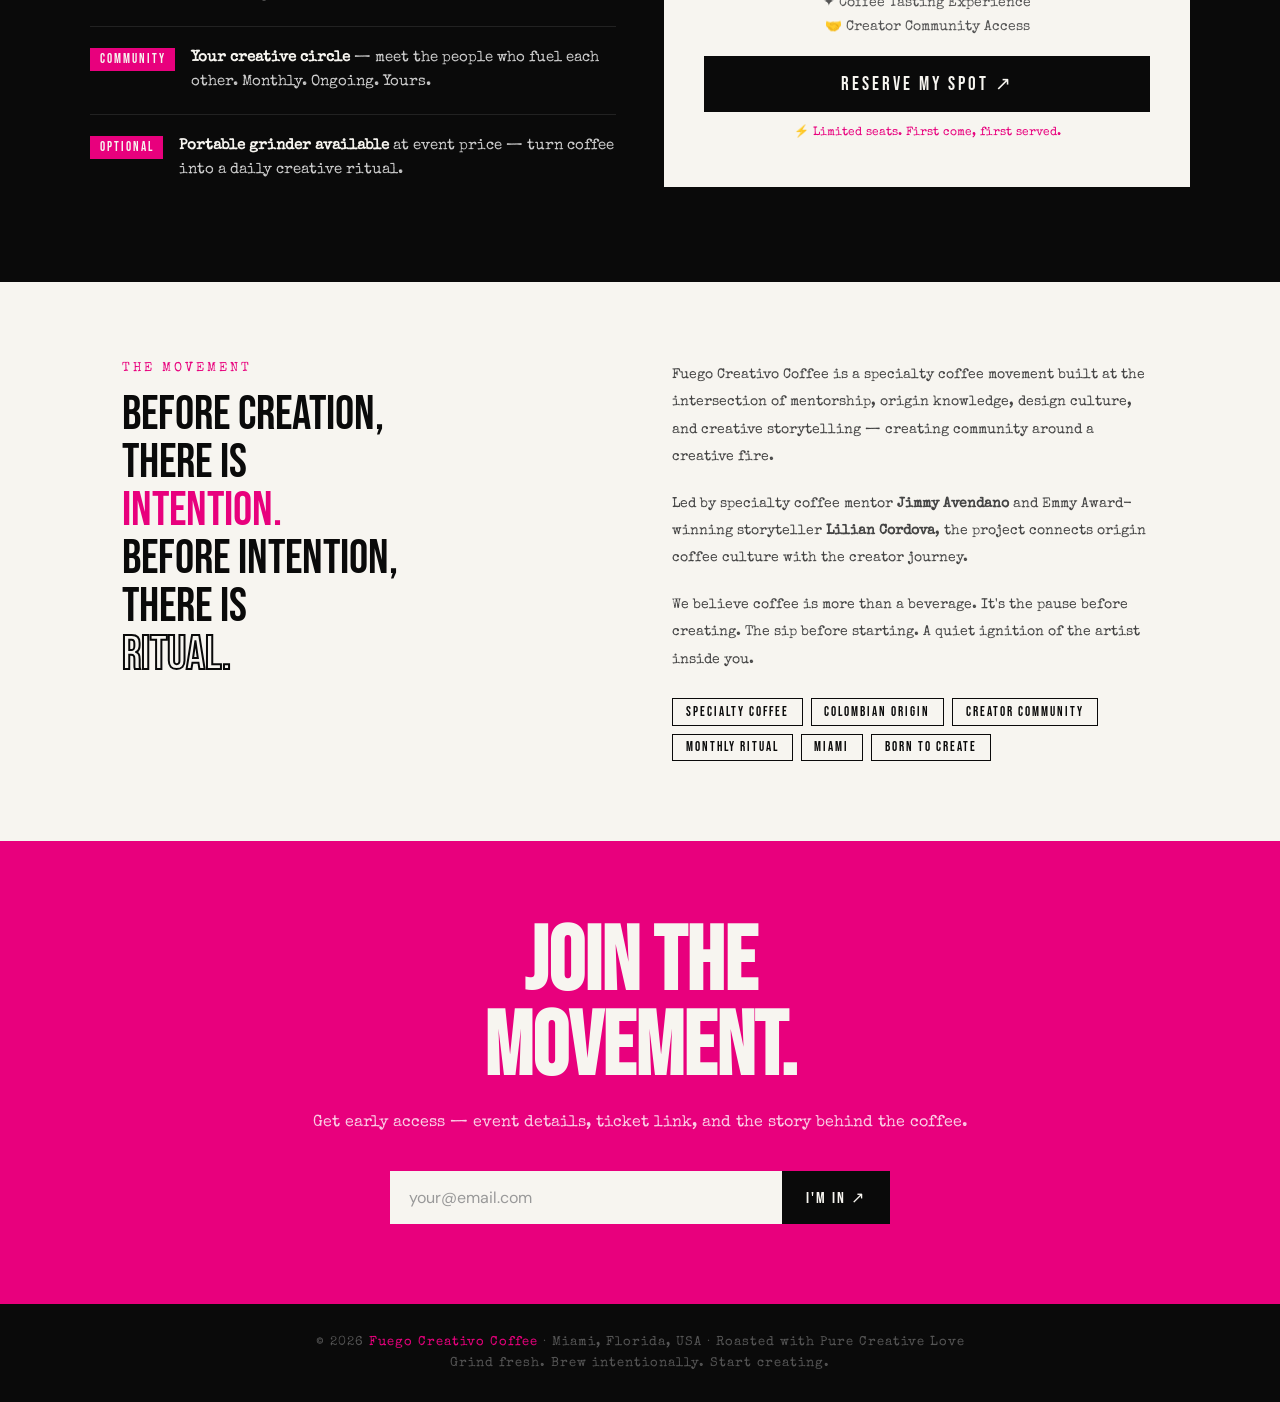
==== commit 0f8a0e50: "add spanish selesctor -Add a hyperlink to the spanish version of the web" ====
--- a/index.html
+++ b/index.html
@@ -112,27 +112,22 @@
       background: #c0006a;
     }
 
-    /* ---- HERO BANNER: altura fija = viewport bajo nav; imagen escala por ALTO (100% del componente) ---- */
+    /* ---- HERO BANNER (mobile-first: imagen 100% ancho en flujo; desktop en min-width) ---- */
     .hero-banner {
       margin-top: 72px;
       width: 100%;
-      height: calc(100vh - 72px);
-      height: calc(100dvh - 72px);
-      min-height: 260px;
       position: relative;
       overflow: hidden;
       background-color: black;
+      line-height: 0;
     }
 
     .hero-banner-img {
-      position: absolute;
-      left: 50%;
-      top: 0;
-      transform: translateX(-50%);
-      height: 100%;
-      width: auto;
-      max-width: none;
+      width: 100%;
+      height: auto;
+      max-width: 100%;
       display: block;
+      vertical-align: middle;
       pointer-events: none;
     }
 
@@ -995,6 +990,27 @@
       }
     }
 
+    @media (min-width: 769px) {
+
+      /* ---- HERO BANNER (desktop: altura viewport; imagen escala por alto) ---- */
+      .hero-banner {
+        line-height: normal;
+        height: calc(100vh - 72px);
+        height: calc(100dvh - 72px);
+        min-height: 260px;
+      }
+
+      .hero-banner-img {
+        position: absolute;
+        left: 50%;
+        top: 0;
+        width: auto;
+        height: 100%;
+        max-width: none;
+        transform: translateX(-50%);
+      }
+    }
+
     /* ---- ENTRANCE ANIMATIONS ---- */
     .fade-up {
       opacity: 0;
@@ -1016,12 +1032,15 @@
     <div class="nav-logo">
       <img src="https://i.imgur.com/DsZ4qYK.png" alt="" loading="eager" decoding="async">
     </div>
-    <a href="#ticket" class="nav-cta">Reserve My Spot</a>
+    <a href="spanish.html" class="nav-lang">Español</a>
+
+    <a href="https://www.eventbrite.com/e/awaken-the-artist-fuego-creativo-coffee-for-creators-tickets-1990149901930?aff=oddtdtcreator"
+      class="nav-cta">Reserve My Spot</a>
   </nav>
 
   <!-- Imagen subida por lili en google photos -->
   <!-- https://photos.google.com/share/AF1QipPESKp0J7KnhTkKwZ7yNRNxaxfKoaj4ihiTkLRmJrGRpCVS4npY5O2YjLJQ8ughfw/photo/AF1QipOMtvYX56gHQocEB1tMNFiVawGGtebPVFEAqGS8?key=eUp3dnlabGpqal9iOURBdUZSWHBSa1diTzRnM2R3 -->
-  <!-- HERO BANNER (altura viewport; imagen a altura 100%) -->
+  <!-- HERO BANNER (móvil: 100% ancho; desktop: altura viewport) -->
   <section class="hero-banner" aria-label="Fuego Creativo">
     <img class="hero-banner-img" src="https://i.imgur.com/owM4uBe.png"
       alt="Fuego Creativo — Join the Movement. Coffee for Creators." loading="eager" decoding="async">
@@ -1203,7 +1222,7 @@
             ✦ Coffee Tasting Experience<br>
             🤝 Creator Community Access
           </p>
-          <a href="https://www.eventbrite.com/e/fuego-creativo-monthly-gathering-tickets-1989271072327?aff=oddtdtcreator"
+          <a href="https://www.eventbrite.com/e/awaken-the-artist-fuego-creativo-coffee-for-creators-tickets-1990149901930?aff=oddtdtcreator"
             class="btn-price" target="_blank" rel="noopener noreferrer">RESERVE MY SPOT ↗</a>
           <p class="spots-left">⚡ Limited seats. First come, first served.</p>
         </div>
@@ -1251,8 +1270,7 @@
     <p class="cta-sub">Get early access — event details, ticket link, and the story behind the coffee.</p>
     <form class="cta-form" id="ctaForm"
       action="https://google.us15.list-manage.com/subscribe/post?u=fffe2862cacbb609a5a94c54c&amp;id=5f646c5e90&amp;f_id=0055b9e0f0"
-      method="post" target="mailchimp-hidden"
-      onsubmit="handleSubmit(event, 'ctaForm', 'ctaSuccess')">
+      method="post" target="mailchimp-hidden" onsubmit="handleSubmit(event, 'ctaForm', 'ctaSuccess')">
       <input type="email" name="EMAIL" id="mce-EMAIL-cta" placeholder="your@email.com" required>
       <div aria-hidden="true" style="position:absolute;left:-5000px;">
         <input type="text" name="b_fffe2862cacbb609a5a94c54c_5f646c5e90" tabindex="-1" value="">
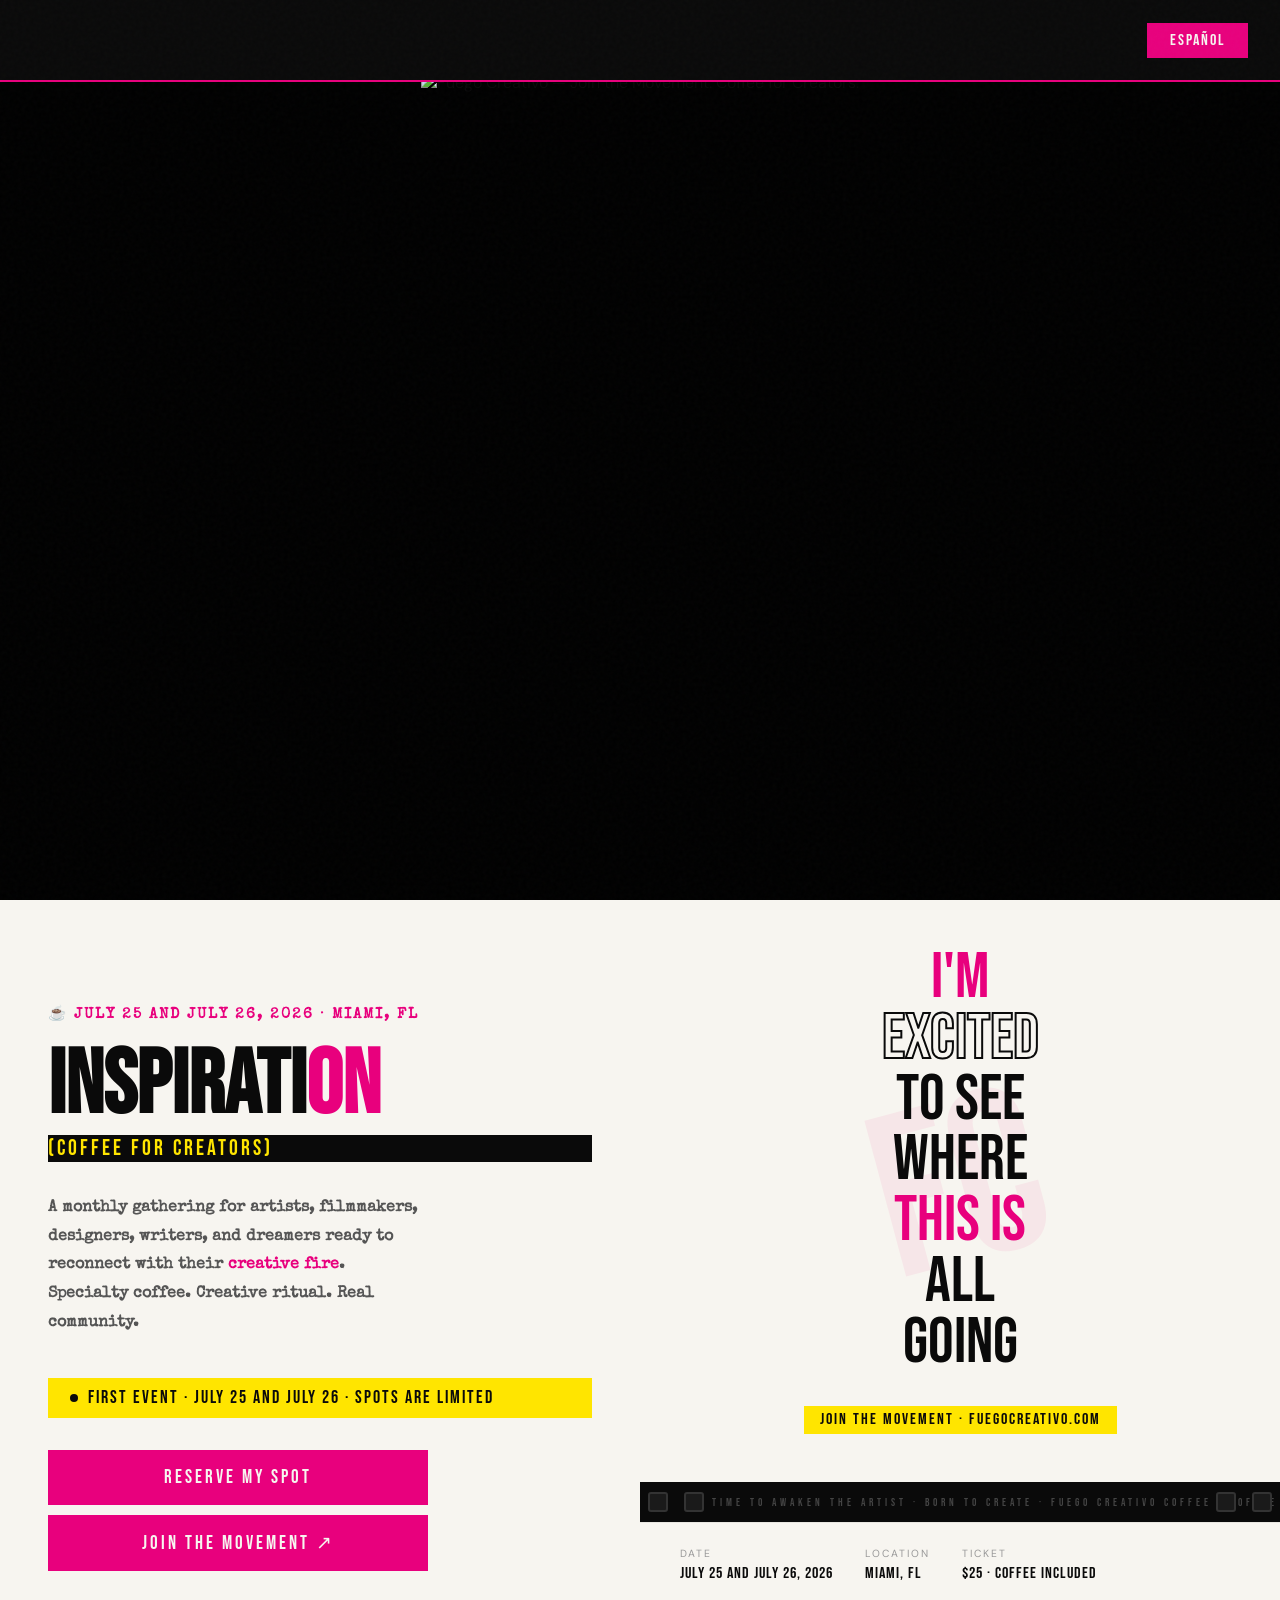
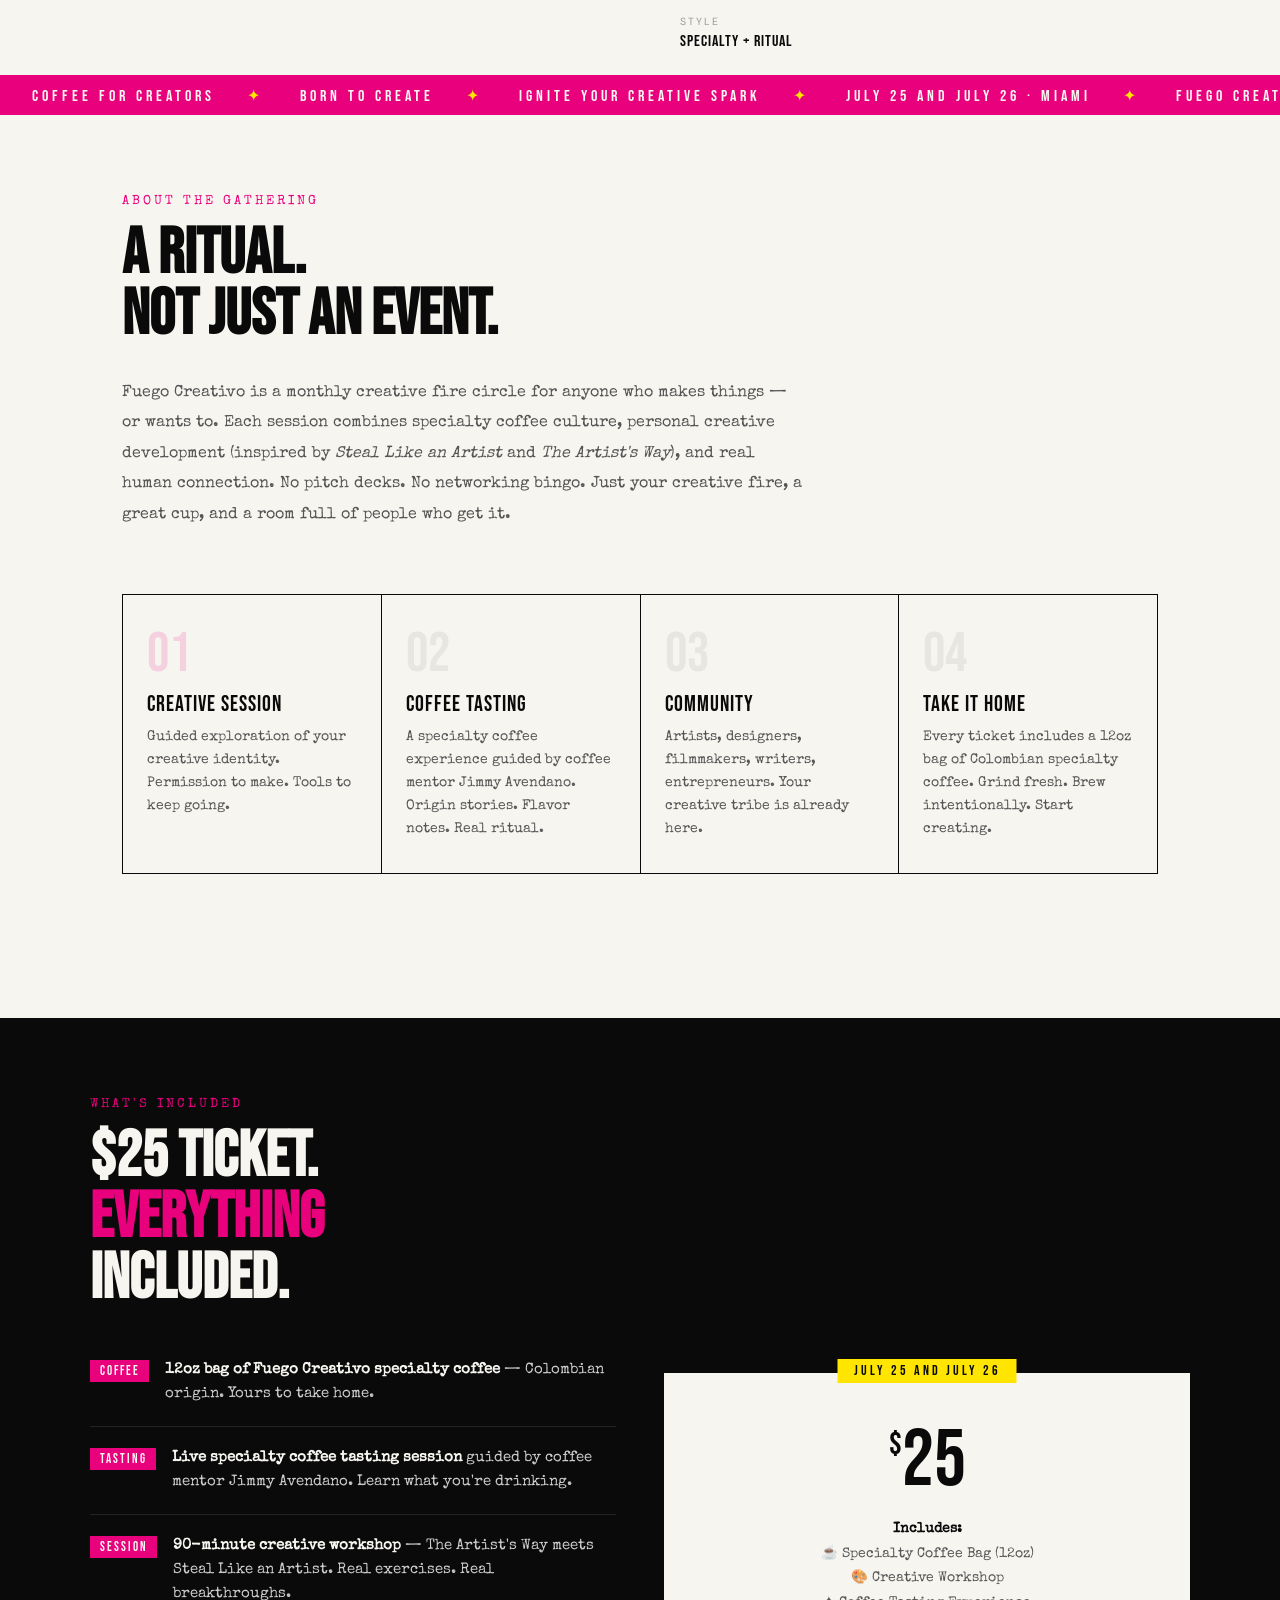
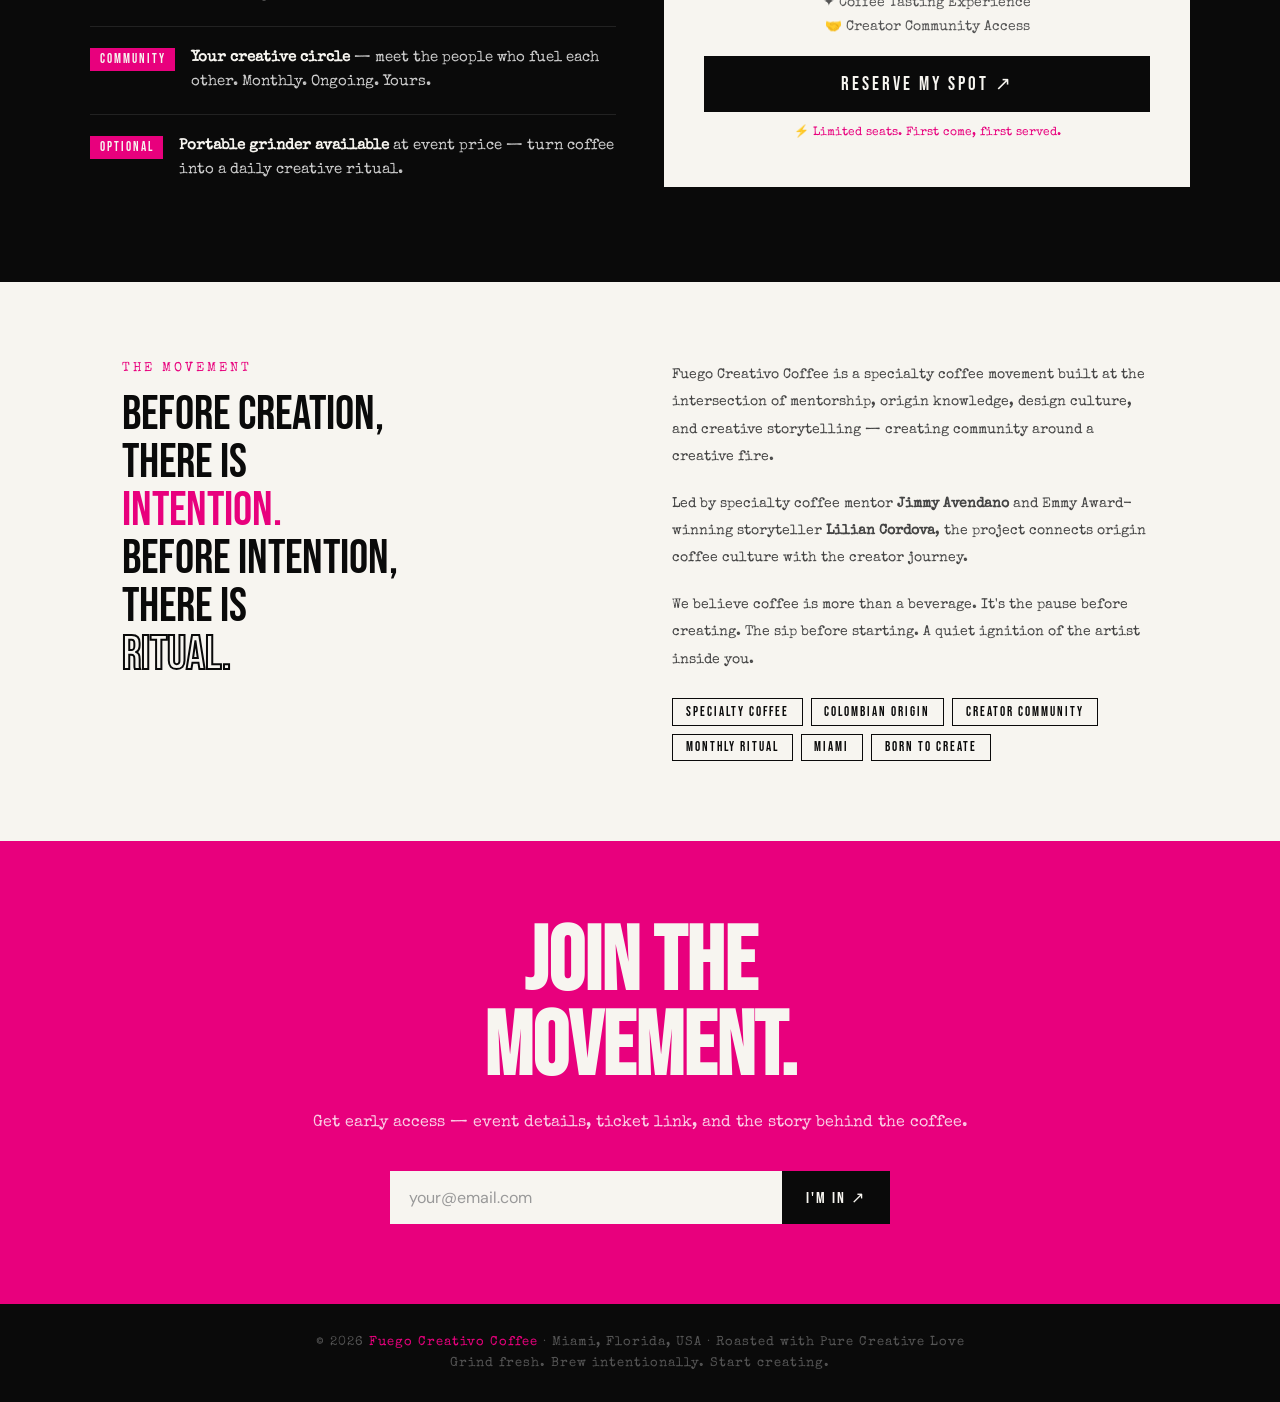
==== commit 355ea6c5: "Update index.html" ====
--- a/index.html
+++ b/index.html
@@ -1032,10 +1032,8 @@
     <div class="nav-logo">
       <img src="https://i.imgur.com/DsZ4qYK.png" alt="" loading="eager" decoding="async">
     </div>
-    <a href="spanish.html" class="nav-lang">Español</a>
-
-    <a href="https://www.eventbrite.com/e/awaken-the-artist-fuego-creativo-coffee-for-creators-tickets-1990149901930?aff=oddtdtcreator"
-      class="nav-cta">Reserve My Spot</a>
+    <a href="spanish.html"
+      class="nav-cta">Español</a>
   </nav>
 
   <!-- Imagen subida por lili en google photos -->
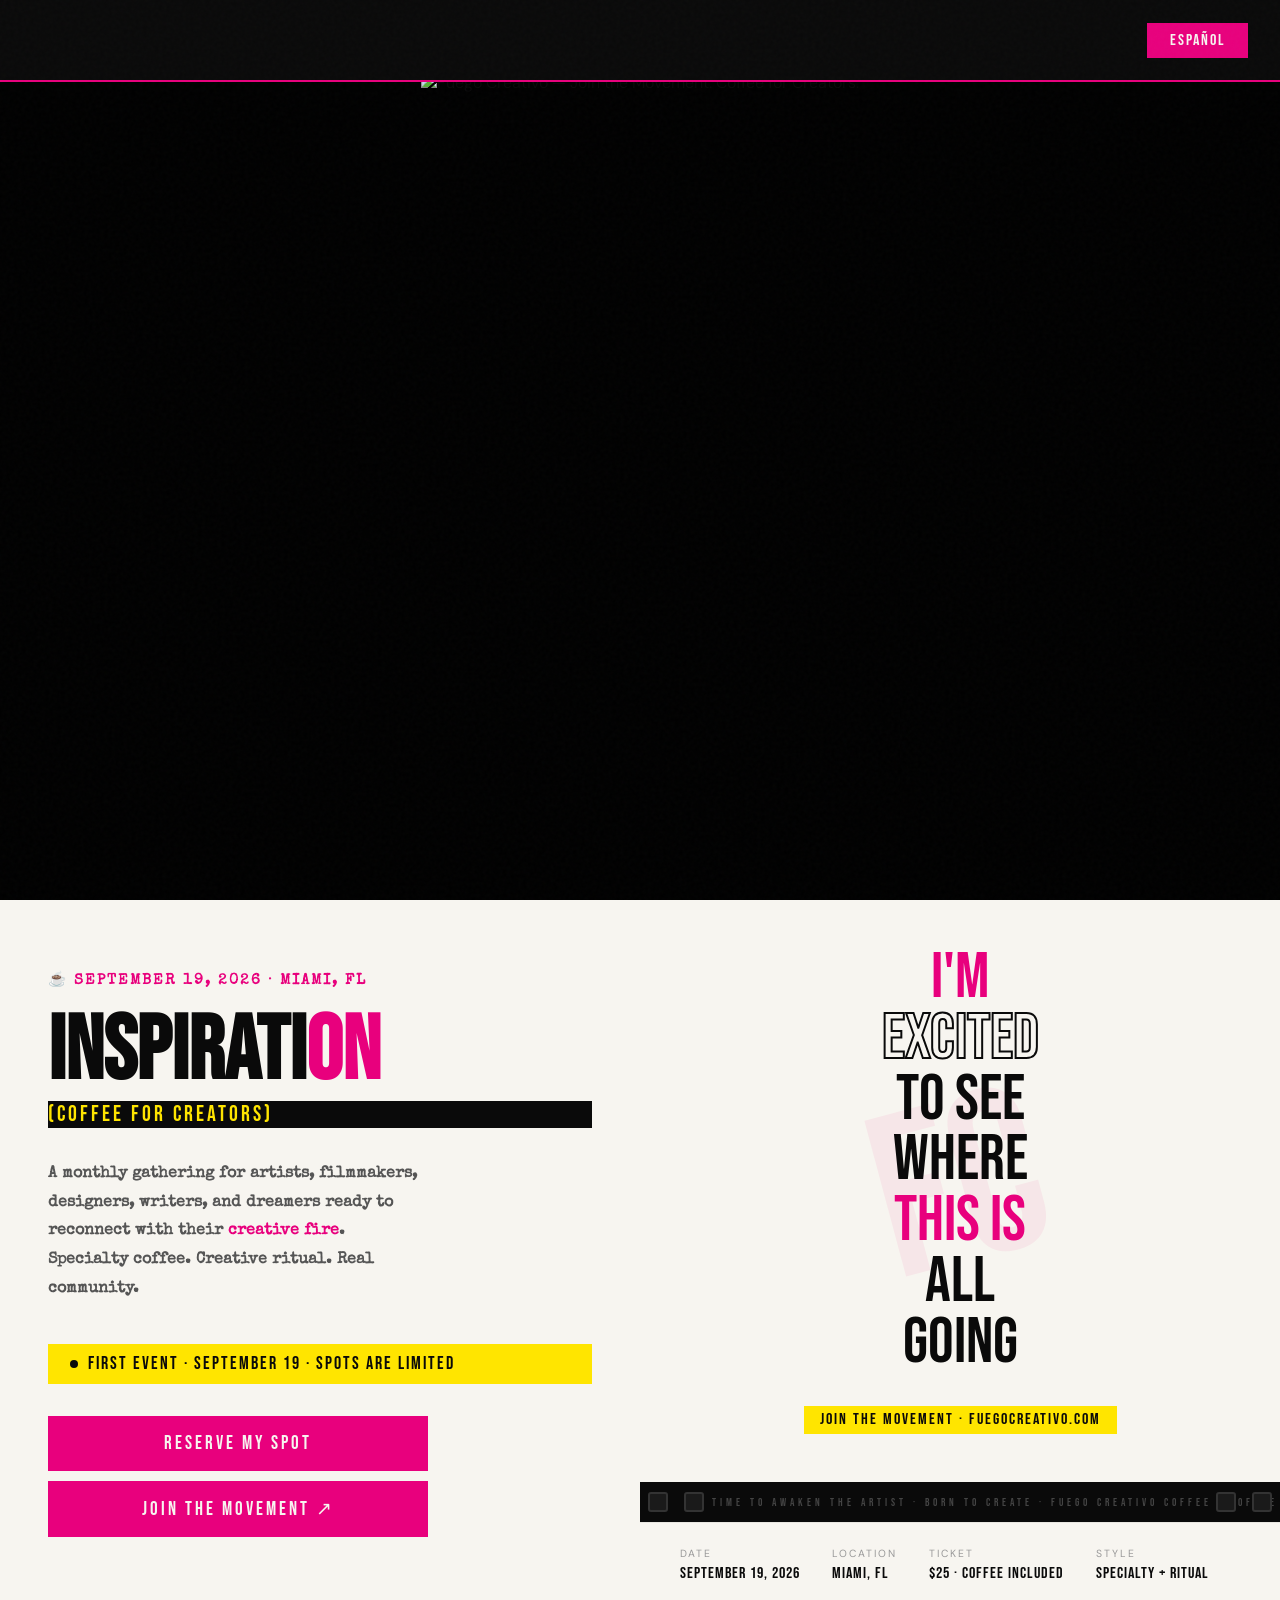
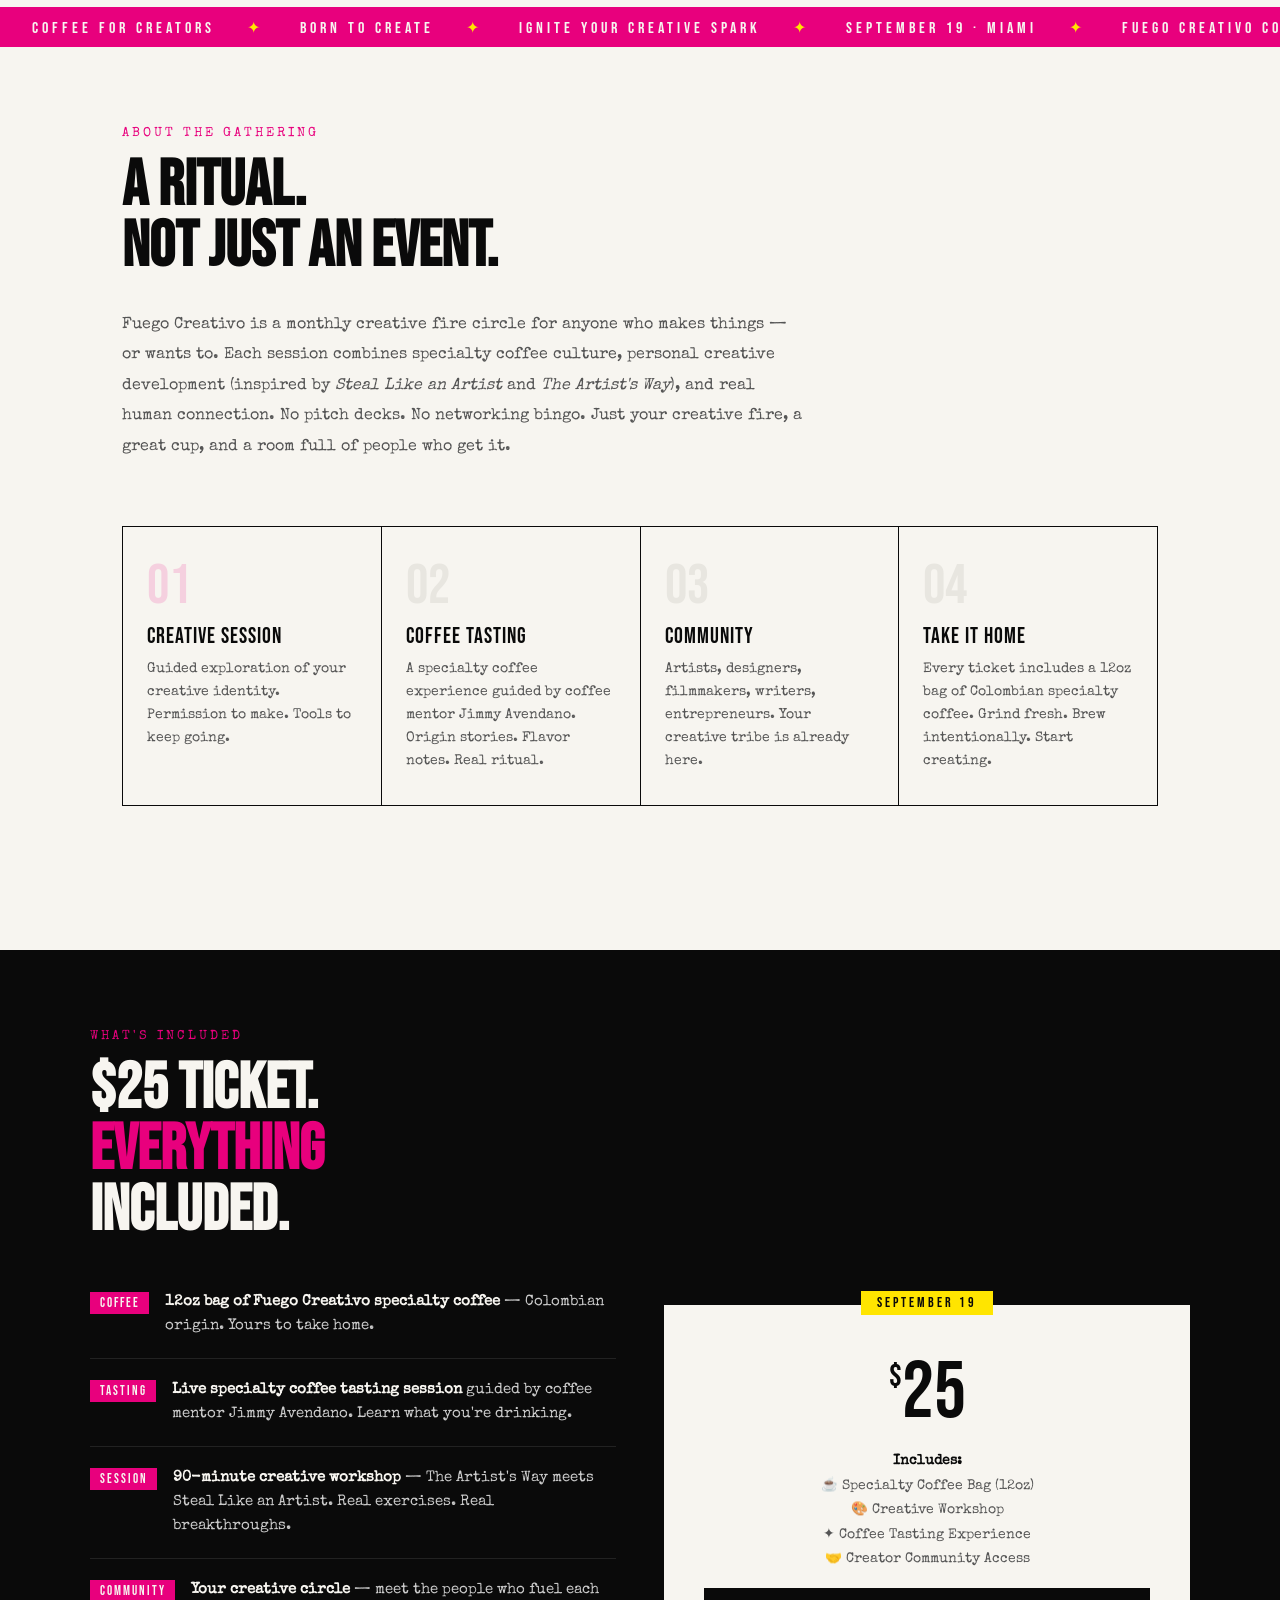
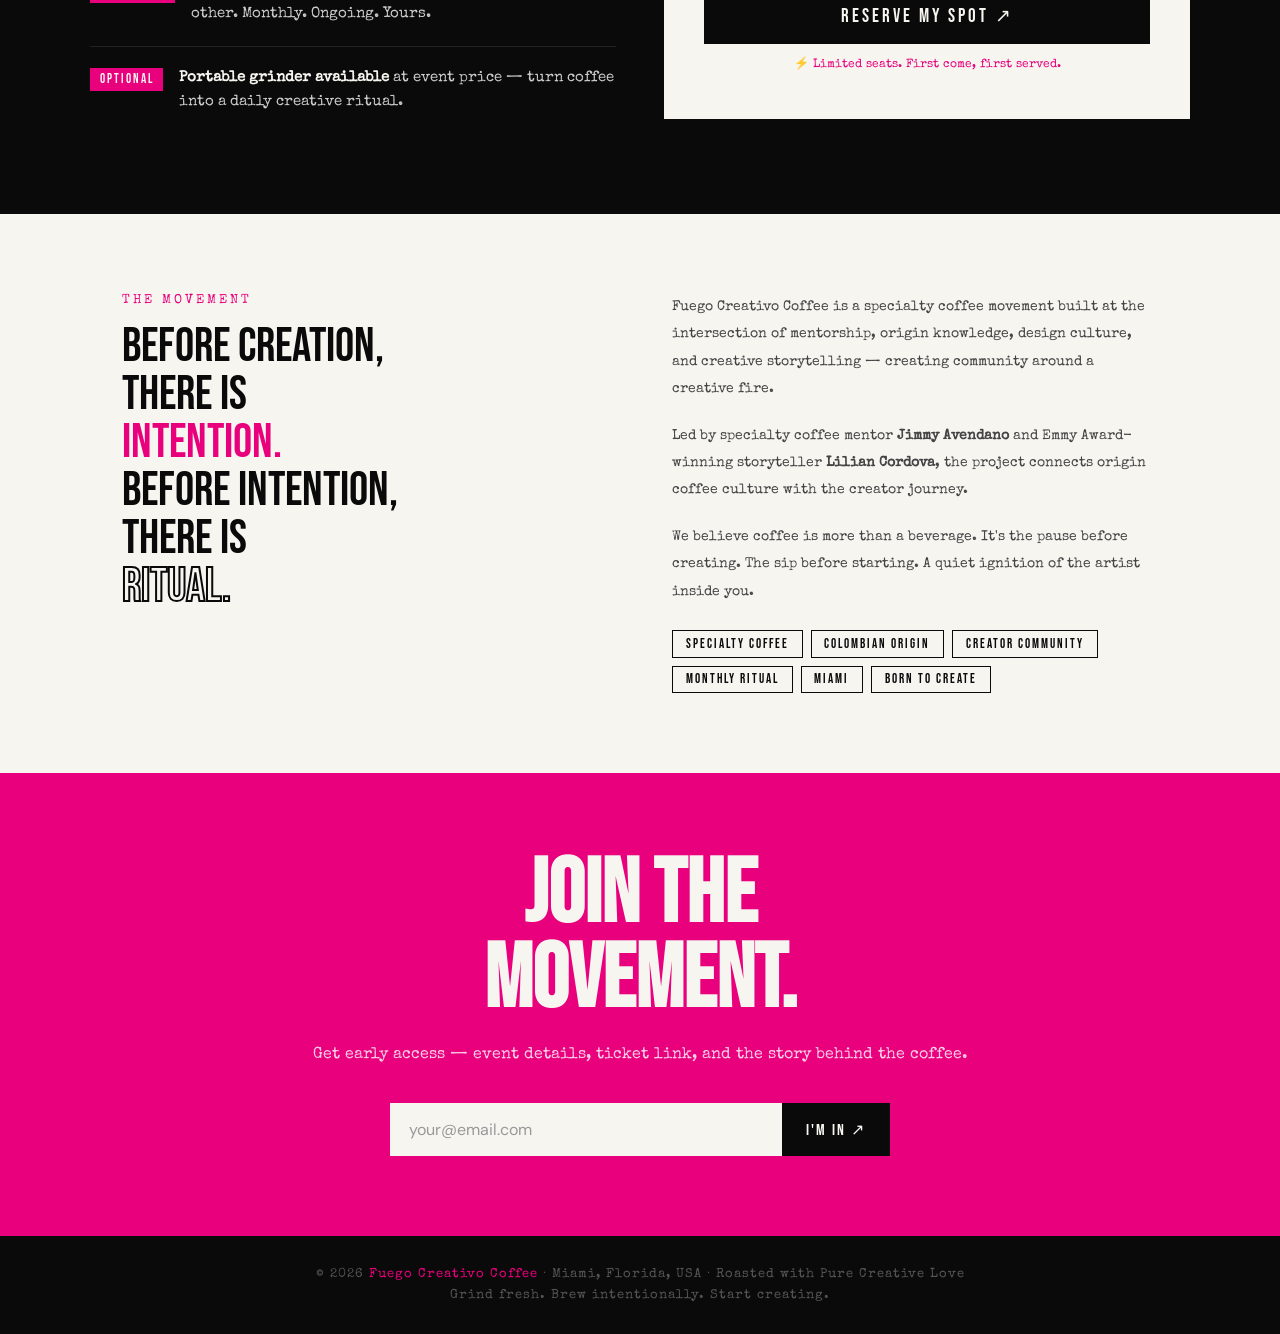
==== commit 170a1f15: "Change in the date The event is moved to september" ====
--- a/index.html
+++ b/index.html
@@ -6,6 +6,23 @@
   <meta name="viewport" content="width=device-width, initial-scale=1.0">
   <title>Fuego Creativo — Join the Movement</title>
   <link rel="preconnect" href="https://fonts.googleapis.com">
+  <link rel="apple-touch-icon" sizes="57x57" href="/apple-icon-57x57.png">
+<link rel="apple-touch-icon" sizes="60x60" href="/apple-icon-60x60.png">
+<link rel="apple-touch-icon" sizes="72x72" href="/apple-icon-72x72.png">
+<link rel="apple-touch-icon" sizes="76x76" href="/apple-icon-76x76.png">
+<link rel="apple-touch-icon" sizes="114x114" href="/apple-icon-114x114.png">
+<link rel="apple-touch-icon" sizes="120x120" href="/apple-icon-120x120.png">
+<link rel="apple-touch-icon" sizes="144x144" href="/apple-icon-144x144.png">
+<link rel="apple-touch-icon" sizes="152x152" href="/apple-icon-152x152.png">
+<link rel="apple-touch-icon" sizes="180x180" href="/apple-icon-180x180.png">
+<link rel="icon" type="image/png" sizes="192x192"  href="/android-icon-192x192.png">
+<link rel="icon" type="image/png" sizes="32x32" href="/favicon-32x32.png">
+<link rel="icon" type="image/png" sizes="96x96" href="/favicon-96x96.png">
+<link rel="icon" type="image/png" sizes="16x16" href="/favicon-16x16.png">
+<link rel="manifest" href="/manifest.json">
+<meta name="msapplication-TileColor" content="#ffffff">
+<meta name="msapplication-TileImage" content="/ms-icon-144x144.png">
+<meta name="theme-color" content="#ffffff">
   <link
     href="https://fonts.googleapis.com/css2?family=Bebas+Neue&family=Special+Elite&family=DM+Sans:wght@300;400;500&display=swap"
     rel="stylesheet">
@@ -582,7 +599,7 @@
     }
 
     .price-box::before {
-      content: 'July 25 and July 26';
+      content: 'September 19';
       position: absolute;
       top: -14px;
       left: 50%;
@@ -1047,7 +1064,7 @@
   <!-- HERO -->
   <section class="hero">
     <div class="hero-left">
-      <p class="hero-eyebrow">☕ July 25 and July 26, 2026 · Miami, FL</p>
+      <p class="hero-eyebrow">☕ September 19, 2026 · Miami, FL</p>
       <h1 class="hero-title">INSPIRATI<span class="on">ON</span></h1>
       <p class="hero-sub">(Coffee For Creators)</p>
       <p class="hero-desc">
@@ -1057,7 +1074,7 @@
 
       <div class="hero-date-pill">
         <span class="dot"></span>
-        FIRST EVENT · July 25 and July 26 · SPOTS ARE LIMITED
+        FIRST EVENT · September 19 · SPOTS ARE LIMITED
       </div>
 
       <!-- FORM -->
@@ -1098,7 +1115,7 @@
       <div class="hero-info-bar">
         <div class="info-item">
           <span class="info-label">Date</span>
-          <span class="info-value">July 25 and July 26, 2026</span>
+          <span class="info-value">September 19, 2026</span>
         </div>
         <div class="info-item">
           <span class="info-label">Location</span>
@@ -1122,14 +1139,14 @@
       <span>COFFEE FOR CREATORS</span><span class="dot-sep">✦</span>
       <span>BORN TO CREATE</span><span class="dot-sep">✦</span>
       <span>IGNITE YOUR CREATIVE SPARK</span><span class="dot-sep">✦</span>
-      <span>July 25 and July 26 · MIAMI</span><span class="dot-sep">✦</span>
+      <span>September 19 · MIAMI</span><span class="dot-sep">✦</span>
       <span>FUEGO CREATIVO COFFEE</span><span class="dot-sep">✦</span>
       <span>JOIN THE MOVEMENT</span><span class="dot-sep">✦</span>
       <span>AWAKEN THE ARTIST</span><span class="dot-sep">✦</span>
       <span>COFFEE FOR CREATORS</span><span class="dot-sep">✦</span>
       <span>BORN TO CREATE</span><span class="dot-sep">✦</span>
       <span>IGNITE YOUR CREATIVE SPARK</span><span class="dot-sep">✦</span>
-      <span>July 25 and July 26 · MIAMI</span><span class="dot-sep">✦</span>
+      <span>September 19 · MIAMI</span><span class="dot-sep">✦</span>
       <span>FUEGO CREATIVO COFFEE</span><span class="dot-sep">✦</span>
       <span>JOIN THE MOVEMENT</span><span class="dot-sep">✦</span>
       <span>AWAKEN THE ARTIST</span><span class="dot-sep">✦</span>
@@ -1277,7 +1294,7 @@
     </form>
     <div class="success-msg" id="ctaSuccess"
       style="max-width:500px;margin:0.75rem auto 0;background:rgba(255,255,255,0.15);border-color:rgba(255,255,255,0.5);">
-      <p style="color:white;">🔥 Welcome to the movement. See you July 25 and July 26.</p>
+      <p style="color:white;">🔥 Welcome to the movement. See you September 19.</p>
     </div>
   </div>
 
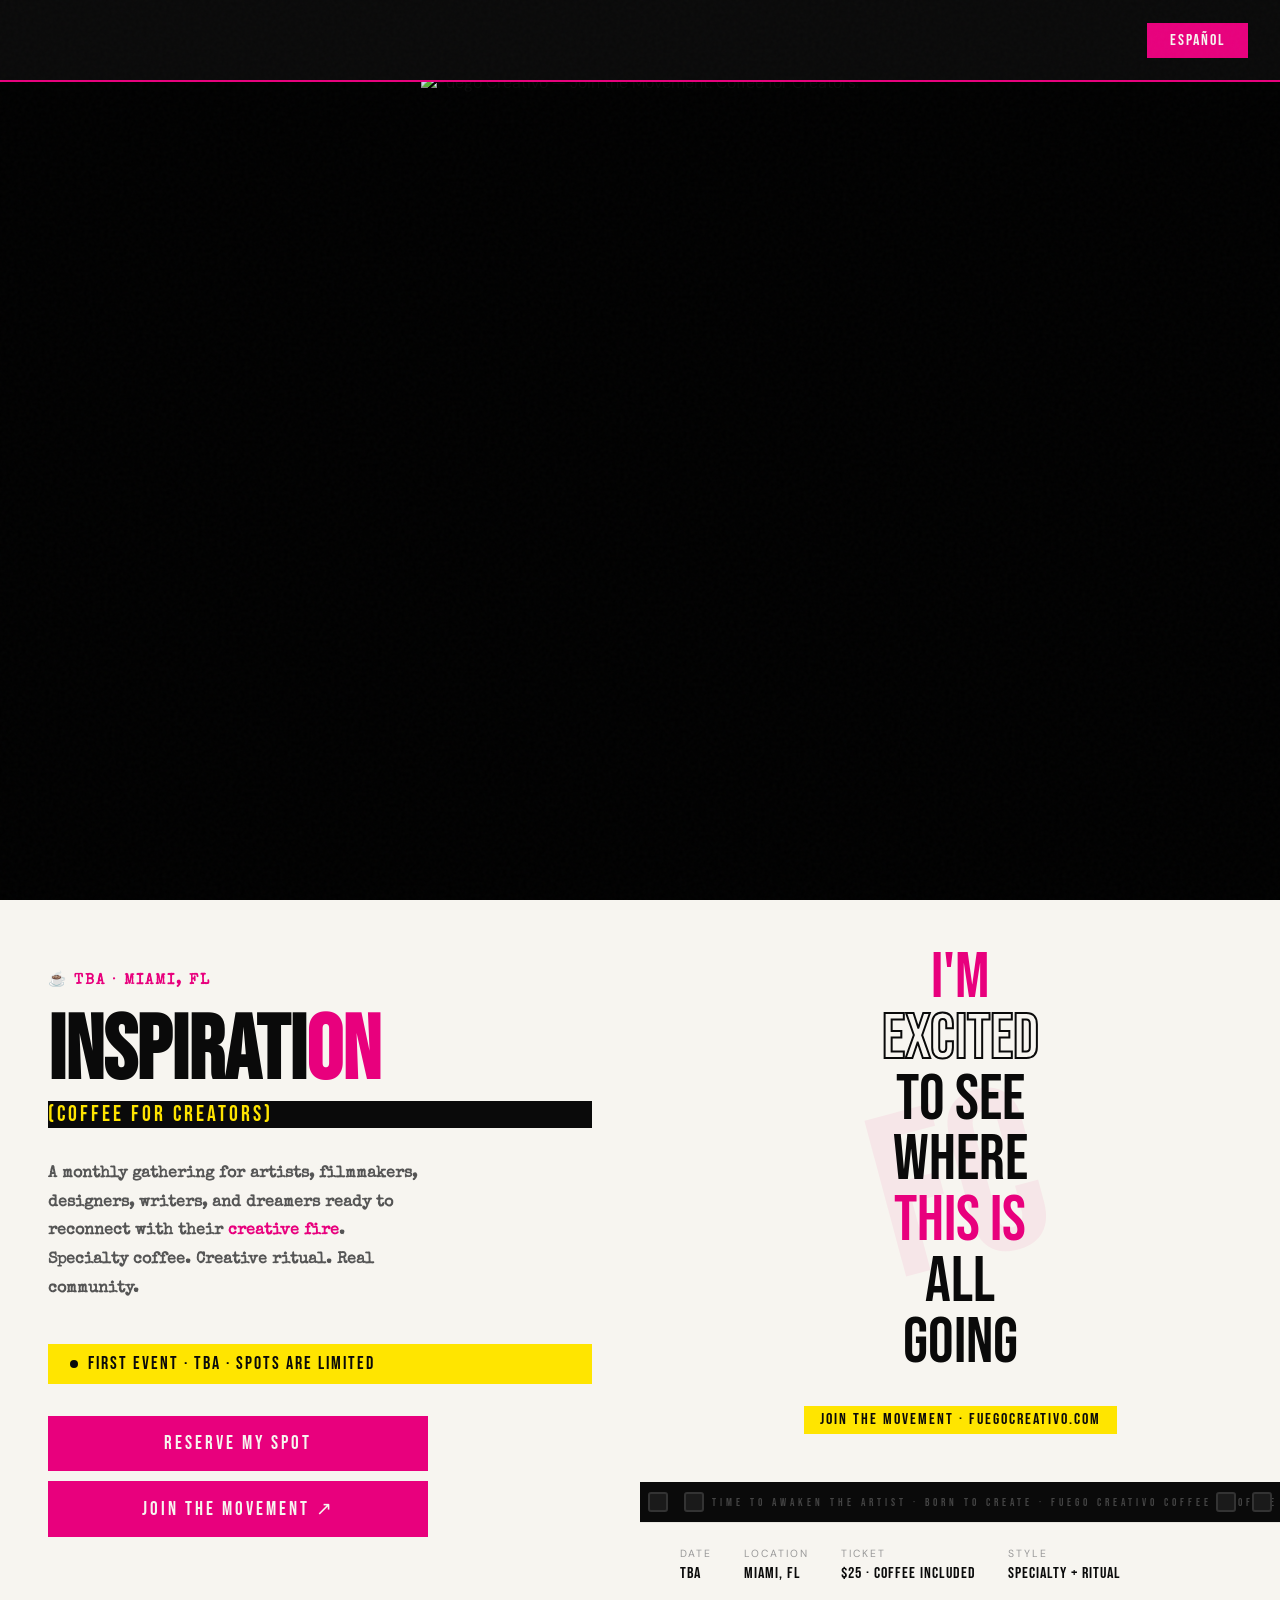
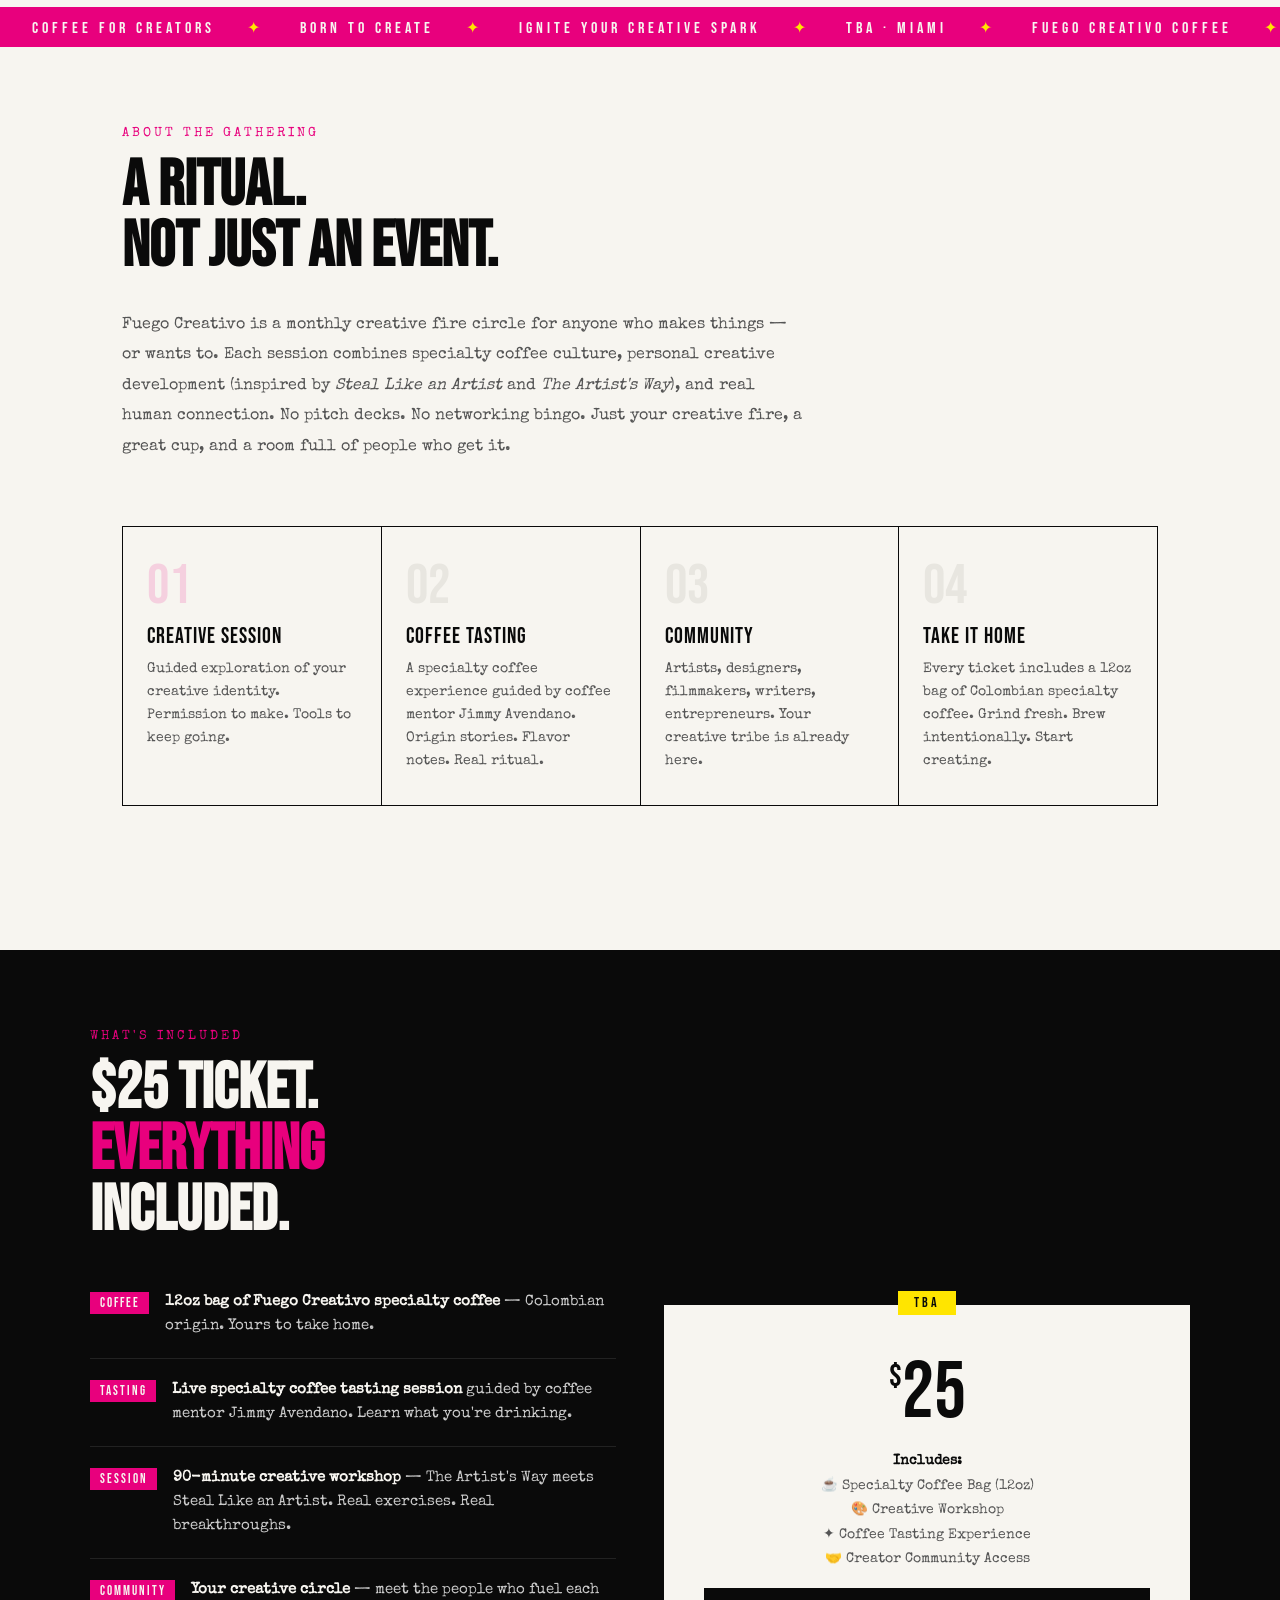
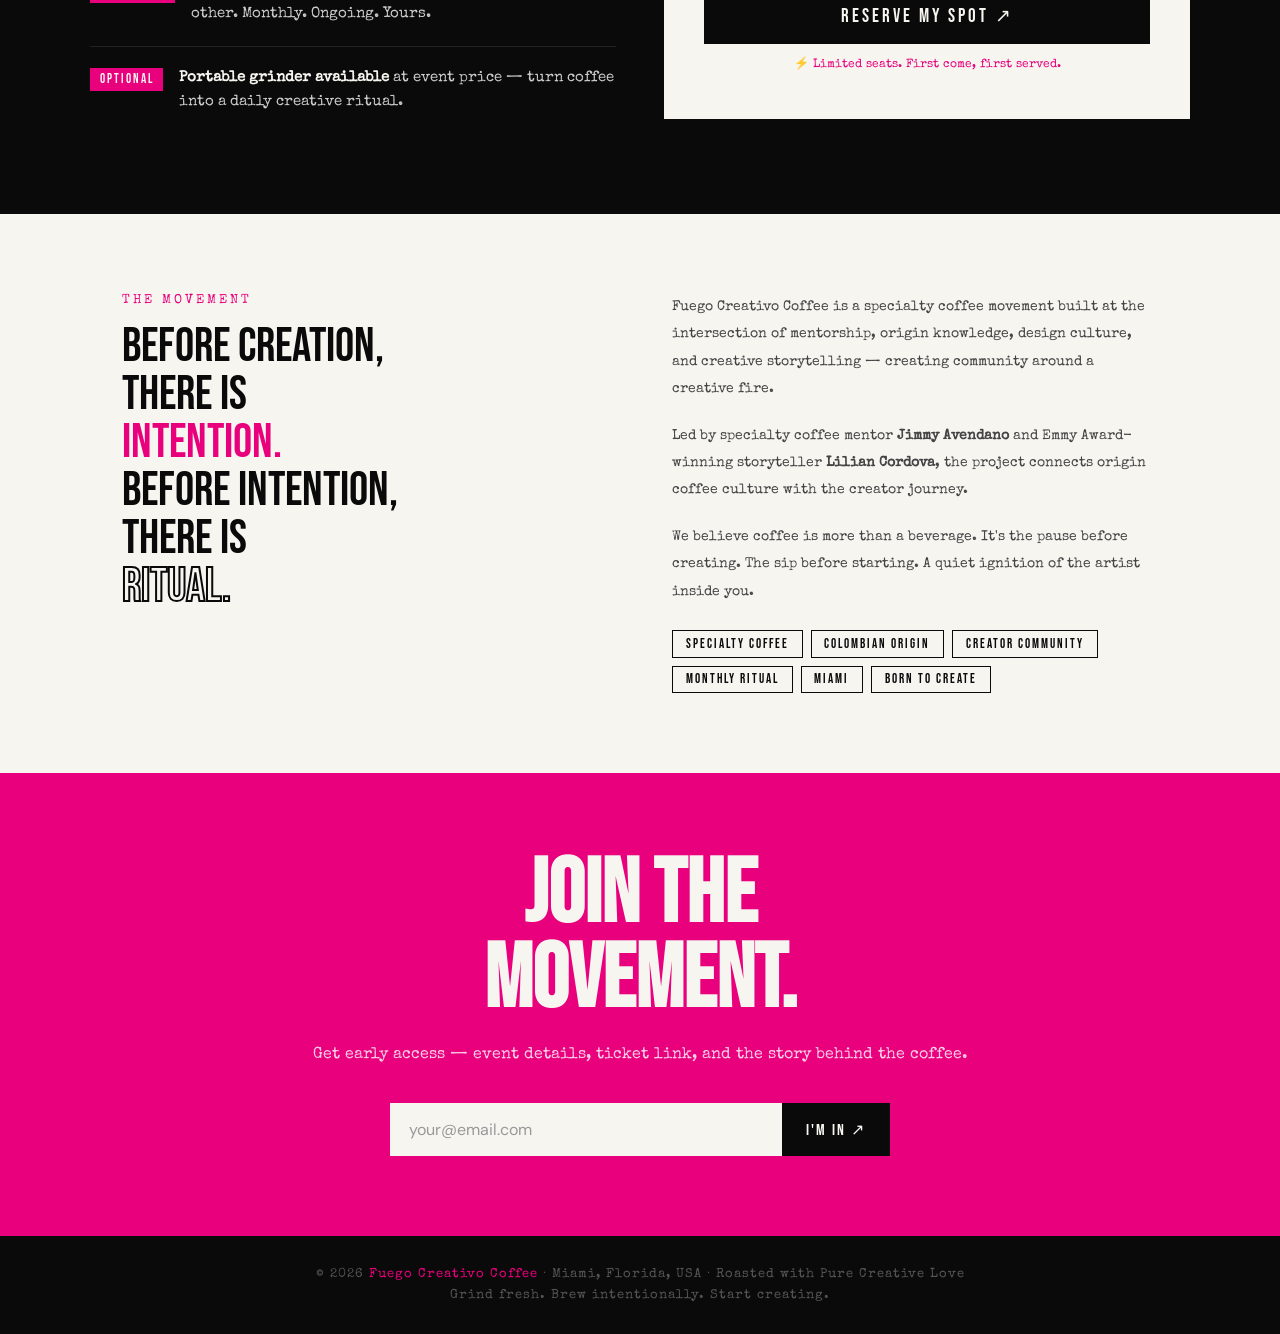
==== commit 6944663f: "Update event date to TBA in both English and Spanish versions" ====
--- a/index.html
+++ b/index.html
@@ -599,7 +599,7 @@
     }
 
     .price-box::before {
-      content: 'September 19';
+      content: 'TBA';
       position: absolute;
       top: -14px;
       left: 50%;
@@ -1064,7 +1064,7 @@
   <!-- HERO -->
   <section class="hero">
     <div class="hero-left">
-      <p class="hero-eyebrow">☕ September 19, 2026 · Miami, FL</p>
+      <p class="hero-eyebrow">☕ TBA · Miami, FL</p>
       <h1 class="hero-title">INSPIRATI<span class="on">ON</span></h1>
       <p class="hero-sub">(Coffee For Creators)</p>
       <p class="hero-desc">
@@ -1074,7 +1074,7 @@
 
       <div class="hero-date-pill">
         <span class="dot"></span>
-        FIRST EVENT · September 19 · SPOTS ARE LIMITED
+        FIRST EVENT · TBA · SPOTS ARE LIMITED
       </div>
 
       <!-- FORM -->
@@ -1115,7 +1115,7 @@
       <div class="hero-info-bar">
         <div class="info-item">
           <span class="info-label">Date</span>
-          <span class="info-value">September 19, 2026</span>
+          <span class="info-value">TBA</span>
         </div>
         <div class="info-item">
           <span class="info-label">Location</span>
@@ -1139,14 +1139,14 @@
       <span>COFFEE FOR CREATORS</span><span class="dot-sep">✦</span>
       <span>BORN TO CREATE</span><span class="dot-sep">✦</span>
       <span>IGNITE YOUR CREATIVE SPARK</span><span class="dot-sep">✦</span>
-      <span>September 19 · MIAMI</span><span class="dot-sep">✦</span>
+      <span>TBA · MIAMI</span><span class="dot-sep">✦</span>
       <span>FUEGO CREATIVO COFFEE</span><span class="dot-sep">✦</span>
       <span>JOIN THE MOVEMENT</span><span class="dot-sep">✦</span>
       <span>AWAKEN THE ARTIST</span><span class="dot-sep">✦</span>
       <span>COFFEE FOR CREATORS</span><span class="dot-sep">✦</span>
       <span>BORN TO CREATE</span><span class="dot-sep">✦</span>
       <span>IGNITE YOUR CREATIVE SPARK</span><span class="dot-sep">✦</span>
-      <span>September 19 · MIAMI</span><span class="dot-sep">✦</span>
+      <span>TBA · MIAMI</span><span class="dot-sep">✦</span>
       <span>FUEGO CREATIVO COFFEE</span><span class="dot-sep">✦</span>
       <span>JOIN THE MOVEMENT</span><span class="dot-sep">✦</span>
       <span>AWAKEN THE ARTIST</span><span class="dot-sep">✦</span>
@@ -1294,7 +1294,7 @@
     </form>
     <div class="success-msg" id="ctaSuccess"
       style="max-width:500px;margin:0.75rem auto 0;background:rgba(255,255,255,0.15);border-color:rgba(255,255,255,0.5);">
-      <p style="color:white;">🔥 Welcome to the movement. See you September 19.</p>
+      <p style="color:white;">🔥 Welcome to the movement. Date TBA — stay tuned.</p>
     </div>
   </div>
 
